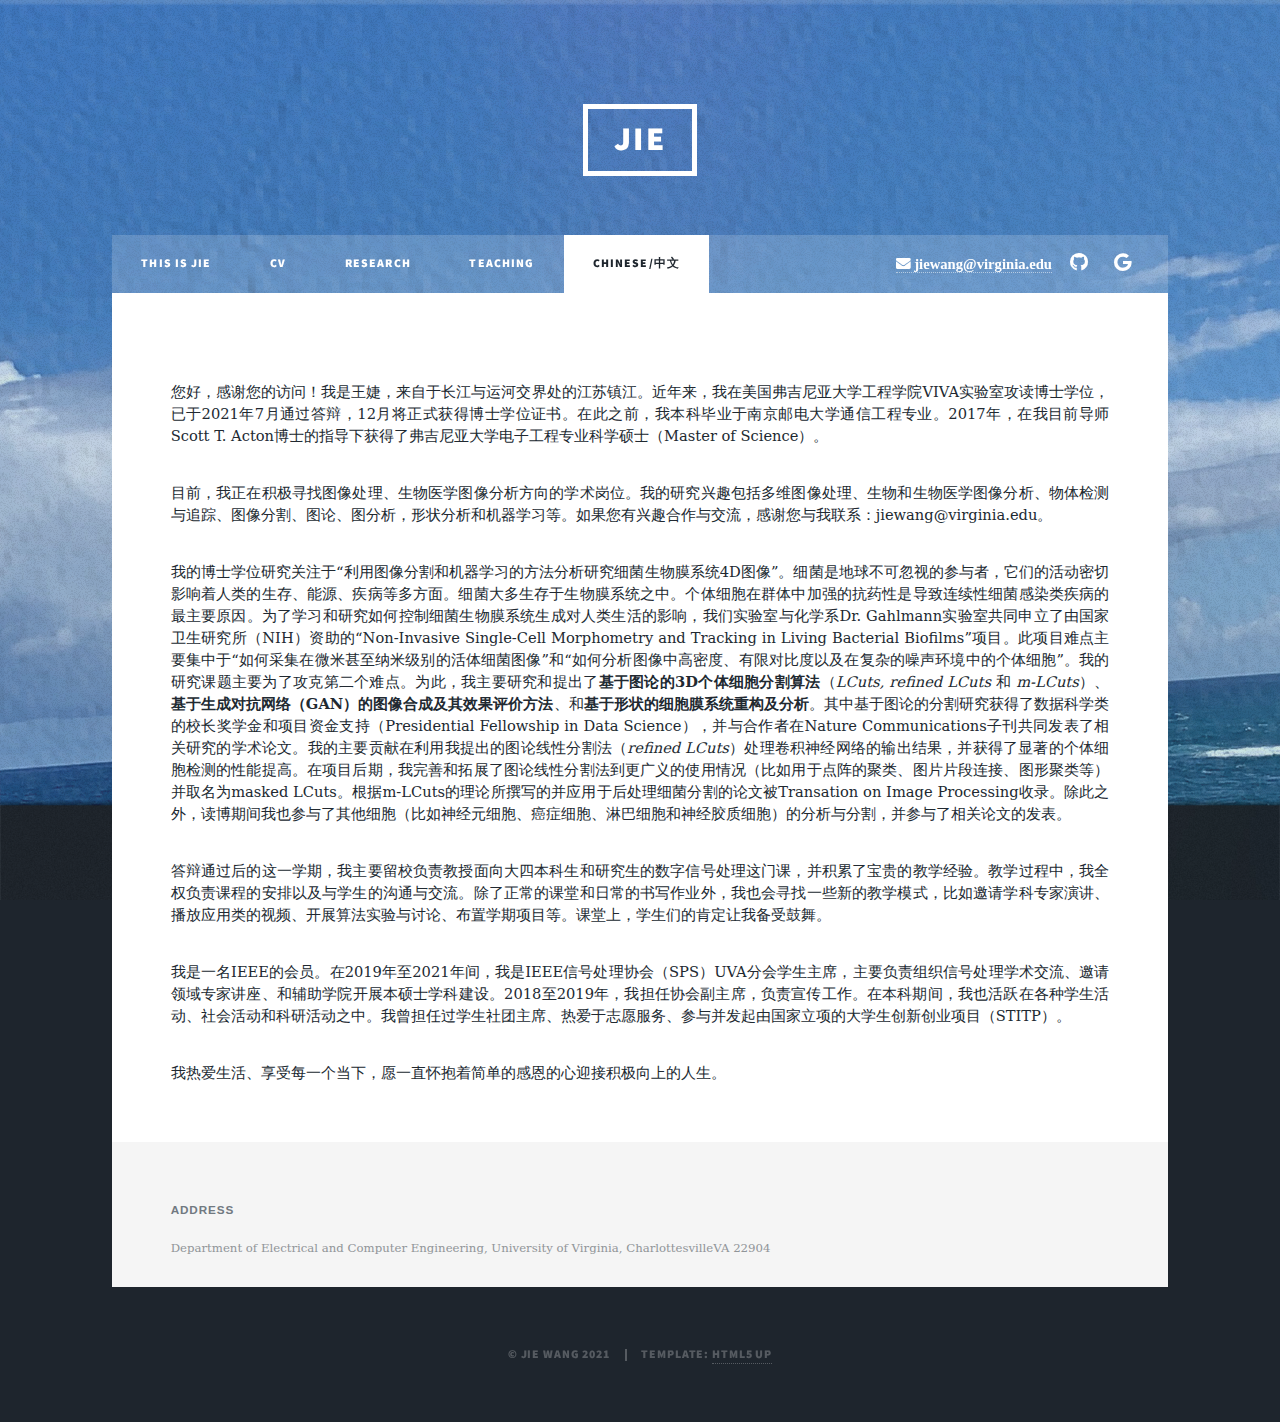
==== chinese.html @ 95f1dfad "Add files via upload" ====
<!DOCTYPE HTML>
<!--
	Massively by HTML5 UP
	html5up.net | @ajlkn
	Free for personal and commercial use under the CCA 3.0 license (html5up.net/license)
-->
<html>
	<head>
		<title>CV - Jie</title>
		<meta charset="utf-8" />
		<meta name="viewport" content="width=device-width, initial-scale=1, user-scalable=no" />
		<link rel="stylesheet" href="assets/css/main.css" />
		<noscript><link rel="stylesheet" href="assets/css/noscript.css" /></noscript>
	</head>
	<body class="is-preload">

		<!-- Wrapper -->
			<div id="wrapper">

				<!-- Header -->
					<header id="header">
						<a href="index.html" class="logo">Jie</a>
					</header>

				<!-- Nav -->
					<nav id="nav">
						<ul class="links">
							<li><a href="index.html">This is Jie</a></li>
							<li><a href="CV.html">CV</a></li>
							<li><a href="research.html">Research</a></li>
							<li><a href="teaching.html">teaching</a></li>
							<li class="active"><a href="chinese.html">chinese/中文</a></li>
						</ul>
						<ul class="icons">
							<li><a href="#" class="fa fa-envelope"><span class="label"> jiewang@virginia.edu</span></a></li>
							<li><a href="https://github.com/jwang-c" class="icon brands alt fa-github"><span class="label">Github</span></a></li>
							<li><a href="https://scholar.google.com/citations?user=Kp_76nYAAAAJ&hl=en" class="icon brands alt fa-google"><span class="label">Google Scholar</span></a></li>
						</ul>
					</nav>

				<!-- Main -->
					<div id="main">

						<!-- Post -->
							<section class="post">
								<p> 您好，感谢您的访问！我是王婕，来自于长江与运河交界处的江苏镇江。近年来，我在美国弗吉尼亚大学工程学院VIVA实验室攻读博士学位，已于2021年7月通过答辩，12月将正式获得博士学位证书。在此之前，我本科毕业于南京邮电大学通信工程专业。2017年，在我目前导师Scott T. Acton博士的指导下获得了弗吉尼亚大学电子工程专业科学硕士（Master of Science）。</p>
								<br>
								<p>目前，我正在积极寻找图像处理、生物医学图像分析方向的学术岗位。我的研究兴趣包括多维图像处理、生物和生物医学图像分析、物体检测与追踪、图像分割、图论、图分析，形状分析和机器学习等。如果您有兴趣合作与交流，感谢您与我联系：jiewang@virginia.edu。</p>
								<br>
								<p>我的博士学位研究关注于“利用图像分割和机器学习的方法分析研究细菌生物膜系统4D图像”。细菌是地球不可忽视的参与者，它们的活动密切影响着人类的生存、能源、疾病等多方面。细菌大多生存于生物膜系统之中。个体细胞在群体中加强的抗药性是导致连续性细菌感染类疾病的最主要原因。为了学习和研究如何控制细菌生物膜系统生成对人类生活的影响，我们实验室与化学系Dr. Gahlmann实验室共同申立了由国家卫生研究所（NIH）资助的“Non-Invasive Single-Cell Morphometry and Tracking in Living Bacterial Biofilms”项目。此项目难点主要集中于“如何采集在微米甚至纳米级别的活体细菌图像”和“如何分析图像中高密度、有限对比度以及在复杂的噪声环境中的个体细胞”。我的研究课题主要为了攻克第二个难点。为此，我主要研究和提出了<strong>基于图论的3D个体细胞分割算法</strong>（<em>LCuts, refined LCuts</em> 和 <em>m-LCuts</em>）、<strong>基于生成对抗网络（GAN）的图像合成及其效果评价方法</strong>、和<strong>基于形状的细胞膜系统重构及分析</strong>。其中基于图论的分割研究获得了数据科学类的校长奖学金和项目资金支持（Presidential Fellowship in Data Science），并与合作者在Nature Communications子刊共同发表了相关研究的学术论文。我的主要贡献在利用我提出的图论线性分割法（<em>refined LCuts</em>）处理卷积神经网络的输出结果，并获得了显著的个体细胞检测的性能提高。在项目后期，我完善和拓展了图论线性分割法到更广义的使用情况（比如用于点阵的聚类、图片片段连接、图形聚类等）并取名为masked LCuts。根据m-LCuts的理论所撰写的并应用于后处理细菌分割的论文被Transation on Image Processing收录。除此之外，读博期间我也参与了其他细胞（比如神经元细胞、癌症细胞、淋巴细胞和神经胶质细胞）的分析与分割，并参与了相关论文的发表。</p>
								<br>
								<p>答辩通过后的这一学期，我主要留校负责教授面向大四本科生和研究生的数字信号处理这门课，并积累了宝贵的教学经验。教学过程中，我全权负责课程的安排以及与学生的沟通与交流。除了正常的课堂和日常的书写作业外，我也会寻找一些新的教学模式，比如邀请学科专家演讲、播放应用类的视频、开展算法实验与讨论、布置学期项目等。课堂上，学生们的肯定让我备受鼓舞。</p>
								<br>
								<p>我是一名IEEE的会员。在2019年至2021年间，我是IEEE信号处理协会（SPS）UVA分会学生主席，主要负责组织信号处理学术交流、邀请领域专家讲座、和辅助学院开展本硕士学科建设。2018至2019年，我担任协会副主席，负责宣传工作。在本科期间，我也活跃在各种学生活动、社会活动和科研活动之中。我曾担任过学生社团主席、热爱于志愿服务、参与并发起由国家立项的大学生创新创业项目（STITP）。</p>
								<br>
								<p>我热爱生活、享受每一个当下，愿一直怀抱着简单的感恩的心迎接积极向上的人生。</p>
							</section>

					</div>

				<!-- Footer -->
					<footer id="footer">
	
							<section>
								<h3>Address</h3> 
								<p>Department of Electrical and Computer Engineering, University of Virginia, CharlottesvilleVA 22904</p>
							</section>

					</footer>

				<!-- Copyright -->
					<div id="copyright">
						<ul><li>&copy; Jie Wang 2021</li><li>Template: <a href="https://html5up.net">HTML5 UP</a></li></ul>
					</div>


			</div>

		<!-- Scripts -->
			<script src="assets/js/jquery.min.js"></script>
			<script src="assets/js/jquery.scrollex.min.js"></script>
			<script src="assets/js/jquery.scrolly.min.js"></script>
			<script src="assets/js/browser.min.js"></script>
			<script src="assets/js/breakpoints.min.js"></script>
			<script src="assets/js/util.js"></script>
			<script src="assets/js/main.js"></script>

	</body>
</html>
---- assets/css/main.css ----
@import url(fontawesome-all.min.css);
@import url("https://fonts.googleapis.com/css?family=Merriweather:300,700,300italic,700italic|Source+Sans+Pro:900");

/*
	Massively by HTML5 UP
	html5up.net | @ajlkn
	Free for personal and commercial use under the CCA 3.0 license (html5up.net/license)
*/

html, body, div, span, applet, object,
iframe, h1, h2, h3, h4, h5, h6, p, blockquote,
pre, a, abbr, acronym, address, big, cite,
code, del, dfn, em, img, ins, kbd, q, s, samp,
small, strike, strong, sub, sup, tt, var, b,
u, i, center, dl, dt, dd, ol, ul, li, fieldset,
form, label, legend, table, caption, tbody,
tfoot, thead, tr, th, td, article, aside,
canvas, details, embed, figure, figcaption,
footer, header, hgroup, menu, nav, output, ruby,
section, summary, time, mark, audio, video {
	margin: 0;
	padding: 0;
	border: 0;
	font-size: 100%;
	font: inherit;
	vertical-align: baseline;}

article, aside, details, figcaption, figure,
footer, header, hgroup, menu, nav, section {
	display: block;}

body {
	line-height: 1;
}

ol, ul {
	list-style: none;
}

blockquote, q {
	quotes: none;
}

	blockquote:before, blockquote:after, q:before, q:after {
		content: '';
		content: none;
	}

table {
	border-collapse: collapse;
	border-spacing: 0;
}

body {
	-webkit-text-size-adjust: none;
}

mark {
	background-color: transparent;
	color: inherit;
}

input::-moz-focus-inner {
	border: 0;
	padding: 0;
}

input, select, textarea {
	-moz-appearance: none;
	-webkit-appearance: none;
	-ms-appearance: none;
	appearance: none;
}

/* Basic */

	@-ms-viewport {
		width: device-width;
	}

	body {
		-ms-overflow-style: scrollbar;
	}

	@media screen and (max-width: 480px) {

		html, body {
			min-width: 320px;
		}

	}

	html {
		box-sizing: border-box;
	}

	*, *:before, *:after {
		box-sizing: inherit;
	}

	body {
		background-color: #1e252d;
	}

		body.is-preload *, body.is-preload *:before, body.is-preload *:after {
			-moz-animation: none !important;
			-webkit-animation: none !important;
			-ms-animation: none !important;
			animation: none !important;
			-moz-transition: none !important;
			-webkit-transition: none !important;
			-ms-transition: none !important;
			transition: none !important;
		}

/* Type */

	html {
		font-size: 16pt;
	}

		@media screen and (max-width: 1680px) {

			html {
				font-size: 12pt;
			}

		}

		@media screen and (max-width: 1280px) {

			html {
				font-size: 11pt;
			}

		}

		@media screen and (max-width: 360px) {

			html {
				font-size: 10pt;
			}

		}

	body {
		color: #212931;
	}

	body, input, select, textarea {
		font-family: "Merriweather", Georgia, serif;
		font-weight: 300;
		font-size: 1rem;
		line-height: 2.375;
	}

	a {
		-moz-transition: color 0.2s ease-in-out, background-color 0.2s ease-in-out, border-color 0.2s ease-in-out, box-shadow 0.2s ease-in-out;
		-webkit-transition: color 0.2s ease-in-out, background-color 0.2s ease-in-out, border-color 0.2s ease-in-out, box-shadow 0.2s ease-in-out;
		-ms-transition: color 0.2s ease-in-out, background-color 0.2s ease-in-out, border-color 0.2s ease-in-out, box-shadow 0.2s ease-in-out;
		transition: color 0.2s ease-in-out, background-color 0.2s ease-in-out, border-color 0.2s ease-in-out, box-shadow 0.2s ease-in-out;
		border-bottom: dotted 1px;
		text-decoration: none;
	}

		a:hover {
			border-bottom-color: transparent;
		}

	strong, b {
		font-weight: 600;
	}

	em, i {
		font-style: italic;
	}

	p {
		font-family: Constantia, "Lucida Bright", "DejaVu Serif", Georgia, "serif";
		text-align: justify;
		margin: 0 0 0 0;
		line-height: 1.5;
	}
	

	h1, h2, h3, h4, h5, h6 {
		font-family: Gotham, "Helvetica Neue", Helvetica, Arial, "sans-serif";
		font-weight: 900;
		line-height: 1.5;
		letter-spacing: 0.075em;
		text-transform: uppercase;
		margin: 0 0 0 0;
	}

		h1 a, h2 a, h3 a, h4 a, h5 a, h6 a {
			border-bottom: 0;
			color: inherit;
			text-decoration: none;
		}

	h1 {
		font-size: 4rem;
		line-height: 1.1;
		margin: 0 0 2rem 0;
	}

	h2 {
		font-size: 1.75rem;
		line-height: 1.3;
		margin: 0 0 1.5rem 0;
	}

	h3 {
		font-size: 1.25rem;
		margin: 0 0 1.5rem 0;
	}

	h4 {
		font-size: 1rem;
		margin: 2em 0 0 0;
	}

	h5 {
		font-size: 0.9rem;
		margin: 0 0 0.7rem 0;
	}

	h6 {
		font-size: 0.8rem;
	}

	sub {
		font-size: 0.8rem;
		position: relative;
		top: 0.5rem;
	}

	sup {
		font-size: 0.8rem;
		position: relative;
		top: -0.5rem;
	}

	blockquote {
		border-left: solid 4px;
		font-style: italic;
		margin: 0 0 2rem 0;
		padding: 0.5rem 0 0.5rem 2rem;
	}

	code {
		border: solid 2px;
		font-family: "Courier New", monospace;
		font-size: 0.9rem;
		margin: 0 0.25rem;
		padding: 0.25rem 0.65rem;
	}

	pre {
		font-family: "Courier New", monospace;
		margin: 0 0 0 0;
		line-height: 1.5;
	}

	pre code {
			display: block;
			line-height: 1.75;
			padding: 1rem 1.5rem;
			overflow-x: auto;
		}

	hr {
		border: 0;
		border-bottom: solid 2px;
		margin: 3rem 0;
	}

		hr.major {
			margin: 5rem 0;
		}

	.align-left {
		text-align: left;
	}

	.align-center {
		text-align: center;
	}

	.align-right {
		text-align: right;
	}

	input, select, textarea {
		color: #212931;
	}

	a {
		color: #212931;
		border-bottom-color: rgba(33, 41, 49, 0.5);
	}

		a:hover {
			border-bottom-color: transparent;
			color: #18bfef !important;
		}

	strong, b {
		color: #212931;
	}

	h1, h2, h3, h4, h5, h6 {
		color: #212931;
	}

	blockquote {
		border-left-color: #eeeeee;
	}

	code {
		background: rgba(220, 220, 220, 0.25);
		border-color: #eeeeee;
	}

	hr {
		border-bottom-color: #eeeeee;
	}

/* Row */

	.row {
		display: flex;
		flex-wrap: wrap;
		box-sizing: border-box;
		align-items: stretch;
	}

		.row > * {
			box-sizing: border-box;
		}

		.row.gtr-uniform > * > :last-child {
			margin-bottom: 0;
		}

		.row.aln-left {
			justify-content: flex-start;
		}

		.row.aln-center {
			justify-content: center;
		}

		.row.aln-right {
			justify-content: flex-end;
		}

		.row.aln-top {
			align-items: flex-start;
		}

		.row.aln-middle {
			align-items: center;
		}

		.row.aln-bottom {
			align-items: flex-end;
		}

		.row > .imp {
			order: -1;
		}

		.row > .col-1 {
			width: 8.33333%;
		}

		.row > .off-1 {
			margin-left: 8.33333%;
		}

		.row > .col-2 {
			width: 16.66667%;
		}

		.row > .off-2 {
			margin-left: 16.66667%;
		}

		.row > .col-3 {
			width: 25%;
		}

		.row > .off-3 {
			margin-left: 25%;
		}

		.row > .col-4 {
			width: 33.33333%;
		}

		.row > .off-4 {
			margin-left: 33.33333%;
		}

		.row > .col-5 {
			width: 41.66667%;
		}

		.row > .off-5 {
			margin-left: 41.66667%;
		}

		.row > .col-6 {
			width: 50%;
		}

		.row > .off-6 {
			margin-left: 50%;
		}

		.row > .col-7 {
			width: 58.33333%;
		}

		.row > .off-7 {
			margin-left: 58.33333%;
		}

		.row > .col-8 {
			width: 66.66667%;
		}

		.row > .off-8 {
			margin-left: 66.66667%;
		}

		.row > .col-9 {
			width: 75%;
		}

		.row > .off-9 {
			margin-left: 75%;
		}

		.row > .col-10 {
			width: 83.33333%;
		}

		.row > .off-10 {
			margin-left: 83.33333%;
		}

		.row > .col-11 {
			width: 91.66667%;
		}

		.row > .off-11 {
			margin-left: 91.66667%;
		}

		.row > .col-12 {
			width: 100%;
		}

		.row > .off-12 {
			margin-left: 100%;
		}

		.row.gtr-0 {
			margin-top: 0;
			margin-left: 0rem;
		}

			.row.gtr-0 > * {
				padding: 0 0 0 0rem;
			}

			.row.gtr-0.gtr-uniform {
				margin-top: 0rem;
			}

				.row.gtr-0.gtr-uniform > * {
					padding-top: 0rem;
				}

		.row.gtr-25 {
			margin-top: 0;
			margin-left: -0.375rem;
		}

			.row.gtr-25 > * {
				padding: 0 0 0 0.375rem;
			}

			.row.gtr-25.gtr-uniform {
				margin-top: -0.375rem;
			}

				.row.gtr-25.gtr-uniform > * {
					padding-top: 0.375rem;
				}

		.row.gtr-50 {
			margin-top: 0;
			margin-left: -0.75rem;
		}

			.row.gtr-50 > * {
				padding: 0 0 0 0.75rem;
			}

			.row.gtr-50.gtr-uniform {
				margin-top: -0.75rem;
			}

				.row.gtr-50.gtr-uniform > * {
					padding-top: 0.75rem;
				}

		.row {
			margin-top: 0;
			margin-left: -1.5rem;
		}

			.row > * {
				padding: 0 0 0 1.5rem;
			}

			.row.gtr-uniform {
				margin-top: -1.5rem;
			}

				.row.gtr-uniform > * {
					padding-top: 1.5rem;
				}

		.row.gtr-150 {
			margin-top: 0;
			margin-left: -2.25rem;
		}

			.row.gtr-150 > * {
				padding: 0 0 0 2.25rem;
			}

			.row.gtr-150.gtr-uniform {
				margin-top: -2.25rem;
			}

				.row.gtr-150.gtr-uniform > * {
					padding-top: 2.25rem;
				}

		.row.gtr-200 {
			margin-top: 0;
			margin-left: -3rem;
		}

			.row.gtr-200 > * {
				padding: 0 0 0 3rem;
			}

			.row.gtr-200.gtr-uniform {
				margin-top: -3rem;
			}

				.row.gtr-200.gtr-uniform > * {
					padding-top: 3rem;
				}

		@media screen and (max-width: 1680px) {

			.row {
				display: flex;
				flex-wrap: wrap;
				box-sizing: border-box;
				align-items: stretch;
			}

				.row > * {
					box-sizing: border-box;
				}

				.row.gtr-uniform > * > :last-child {
					margin-bottom: 0;
				}

				.row.aln-left {
					justify-content: flex-start;
				}

				.row.aln-center {
					justify-content: center;
				}

				.row.aln-right {
					justify-content: flex-end;
				}

				.row.aln-top {
					align-items: flex-start;
				}

				.row.aln-middle {
					align-items: center;
				}

				.row.aln-bottom {
					align-items: flex-end;
				}

				.row > .imp-xlarge {
					order: -1;
				}

				.row > .col-1-xlarge {
					width: 8.33333%;
				}

				.row > .off-1-xlarge {
					margin-left: 8.33333%;
				}

				.row > .col-2-xlarge {
					width: 16.66667%;
				}

				.row > .off-2-xlarge {
					margin-left: 16.66667%;
				}

				.row > .col-3-xlarge {
					width: 25%;
				}

				.row > .off-3-xlarge {
					margin-left: 25%;
				}

				.row > .col-4-xlarge {
					width: 33.33333%;
				}

				.row > .off-4-xlarge {
					margin-left: 33.33333%;
				}

				.row > .col-5-xlarge {
					width: 41.66667%;
				}

				.row > .off-5-xlarge {
					margin-left: 41.66667%;
				}

				.row > .col-6-xlarge {
					width: 50%;
				}

				.row > .off-6-xlarge {
					margin-left: 50%;
				}

				.row > .col-7-xlarge {
					width: 58.33333%;
				}

				.row > .off-7-xlarge {
					margin-left: 58.33333%;
				}

				.row > .col-8-xlarge {
					width: 66.66667%;
				}

				.row > .off-8-xlarge {
					margin-left: 66.66667%;
				}

				.row > .col-9-xlarge {
					width: 75%;
				}

				.row > .off-9-xlarge {
					margin-left: 75%;
				}

				.row > .col-10-xlarge {
					width: 83.33333%;
				}

				.row > .off-10-xlarge {
					margin-left: 83.33333%;
				}

				.row > .col-11-xlarge {
					width: 91.66667%;
				}

				.row > .off-11-xlarge {
					margin-left: 91.66667%;
				}

				.row > .col-12-xlarge {
					width: 100%;
				}

				.row > .off-12-xlarge {
					margin-left: 100%;
				}

				.row.gtr-0 {
					margin-top: 0;
					margin-left: 0rem;
				}

					.row.gtr-0 > * {
						padding: 0 0 0 0rem;
					}

					.row.gtr-0.gtr-uniform {
						margin-top: 0rem;
					}

						.row.gtr-0.gtr-uniform > * {
							padding-top: 0rem;
						}

				.row.gtr-25 {
					margin-top: 0;
					margin-left: -0.375rem;
				}

					.row.gtr-25 > * {
						padding: 0 0 0 0.375rem;
					}

					.row.gtr-25.gtr-uniform {
						margin-top: -0.375rem;
					}

						.row.gtr-25.gtr-uniform > * {
							padding-top: 0.375rem;
						}

				.row.gtr-50 {
					margin-top: 0;
					margin-left: -0.75rem;
				}

					.row.gtr-50 > * {
						padding: 0 0 0 0.75rem;
					}

					.row.gtr-50.gtr-uniform {
						margin-top: -0.75rem;
					}

						.row.gtr-50.gtr-uniform > * {
							padding-top: 0.75rem;
						}

				.row {
					margin-top: 0;
					margin-left: -1.5rem;
				}

					.row > * {
						padding: 0 0 0 1.5rem;
					}

					.row.gtr-uniform {
						margin-top: -1.5rem;
					}

						.row.gtr-uniform > * {
							padding-top: 1.5rem;
						}

				.row.gtr-150 {
					margin-top: 0;
					margin-left: -2.25rem;
				}

					.row.gtr-150 > * {
						padding: 0 0 0 2.25rem;
					}

					.row.gtr-150.gtr-uniform {
						margin-top: -2.25rem;
					}

						.row.gtr-150.gtr-uniform > * {
							padding-top: 2.25rem;
						}

				.row.gtr-200 {
					margin-top: 0;
					margin-left: -3rem;
				}

					.row.gtr-200 > * {
						padding: 0 0 0 3rem;
					}

					.row.gtr-200.gtr-uniform {
						margin-top: -3rem;
					}

						.row.gtr-200.gtr-uniform > * {
							padding-top: 3rem;
						}

		}

		@media screen and (max-width: 1280px) {

			.row {
				display: flex;
				flex-wrap: wrap;
				box-sizing: border-box;
				align-items: stretch;
			}

				.row > * {
					box-sizing: border-box;
				}

				.row.gtr-uniform > * > :last-child {
					margin-bottom: 0;
				}

				.row.aln-left {
					justify-content: flex-start;
				}

				.row.aln-center {
					justify-content: center;
				}

				.row.aln-right {
					justify-content: flex-end;
				}

				.row.aln-top {
					align-items: flex-start;
				}

				.row.aln-middle {
					align-items: center;
				}

				.row.aln-bottom {
					align-items: flex-end;
				}

				.row > .imp-large {
					order: -1;
				}

				.row > .col-1-large {
					width: 8.33333%;
				}

				.row > .off-1-large {
					margin-left: 8.33333%;
				}

				.row > .col-2-large {
					width: 16.66667%;
				}

				.row > .off-2-large {
					margin-left: 16.66667%;
				}

				.row > .col-3-large {
					width: 25%;
				}

				.row > .off-3-large {
					margin-left: 25%;
				}

				.row > .col-4-large {
					width: 33.33333%;
				}

				.row > .off-4-large {
					margin-left: 33.33333%;
				}

				.row > .col-5-large {
					width: 41.66667%;
				}

				.row > .off-5-large {
					margin-left: 41.66667%;
				}

				.row > .col-6-large {
					width: 50%;
				}

				.row > .off-6-large {
					margin-left: 50%;
				}

				.row > .col-7-large {
					width: 58.33333%;
				}

				.row > .off-7-large {
					margin-left: 58.33333%;
				}

				.row > .col-8-large {
					width: 66.66667%;
				}

				.row > .off-8-large {
					margin-left: 66.66667%;
				}

				.row > .col-9-large {
					width: 75%;
				}

				.row > .off-9-large {
					margin-left: 75%;
				}

				.row > .col-10-large {
					width: 83.33333%;
				}

				.row > .off-10-large {
					margin-left: 83.33333%;
				}

				.row > .col-11-large {
					width: 91.66667%;
				}

				.row > .off-11-large {
					margin-left: 91.66667%;
				}

				.row > .col-12-large {
					width: 100%;
				}

				.row > .off-12-large {
					margin-left: 100%;
				}

				.row.gtr-0 {
					margin-top: 0;
					margin-left: 0rem;
				}

					.row.gtr-0 > * {
						padding: 0 0 0 0rem;
					}

					.row.gtr-0.gtr-uniform {
						margin-top: 0rem;
					}

						.row.gtr-0.gtr-uniform > * {
							padding-top: 0rem;
						}

				.row.gtr-25 {
					margin-top: 0;
					margin-left: -0.375rem;
				}

					.row.gtr-25 > * {
						padding: 0 0 0 0.375rem;
					}

					.row.gtr-25.gtr-uniform {
						margin-top: -0.375rem;
					}

						.row.gtr-25.gtr-uniform > * {
							padding-top: 0.375rem;
						}

				.row.gtr-50 {
					margin-top: 0;
					margin-left: -0.75rem;
				}

					.row.gtr-50 > * {
						padding: 0 0 0 0.75rem;
					}

					.row.gtr-50.gtr-uniform {
						margin-top: -0.75rem;
					}

						.row.gtr-50.gtr-uniform > * {
							padding-top: 0.75rem;
						}

				.row {
					margin-top: 0;
					margin-left: -1.5rem;
				}

					.row > * {
						padding: 0 0 0 1.5rem;
					}

					.row.gtr-uniform {
						margin-top: -1.5rem;
					}

						.row.gtr-uniform > * {
							padding-top: 1.5rem;
						}

				.row.gtr-150 {
					margin-top: 0;
					margin-left: -2.25rem;
				}

					.row.gtr-150 > * {
						padding: 0 0 0 2.25rem;
					}

					.row.gtr-150.gtr-uniform {
						margin-top: -2.25rem;
					}

						.row.gtr-150.gtr-uniform > * {
							padding-top: 2.25rem;
						}

				.row.gtr-200 {
					margin-top: 0;
					margin-left: -3rem;
				}

					.row.gtr-200 > * {
						padding: 0 0 0 3rem;
					}

					.row.gtr-200.gtr-uniform {
						margin-top: -3rem;
					}

						.row.gtr-200.gtr-uniform > * {
							padding-top: 3rem;
						}

		}

		@media screen and (max-width: 980px) {

			.row {
				display: flex;
				flex-wrap: wrap;
				box-sizing: border-box;
				align-items: stretch;
			}

				.row > * {
					box-sizing: border-box;
				}

				.row.gtr-uniform > * > :last-child {
					margin-bottom: 0;
				}

				.row.aln-left {
					justify-content: flex-start;
				}

				.row.aln-center {
					justify-content: center;
				}

				.row.aln-right {
					justify-content: flex-end;
				}

				.row.aln-top {
					align-items: flex-start;
				}

				.row.aln-middle {
					align-items: center;
				}

				.row.aln-bottom {
					align-items: flex-end;
				}

				.row > .imp-medium {
					order: -1;
				}

				.row > .col-1-medium {
					width: 8.33333%;
				}

				.row > .off-1-medium {
					margin-left: 8.33333%;
				}

				.row > .col-2-medium {
					width: 16.66667%;
				}

				.row > .off-2-medium {
					margin-left: 16.66667%;
				}

				.row > .col-3-medium {
					width: 25%;
				}

				.row > .off-3-medium {
					margin-left: 25%;
				}

				.row > .col-4-medium {
					width: 33.33333%;
				}

				.row > .off-4-medium {
					margin-left: 33.33333%;
				}

				.row > .col-5-medium {
					width: 41.66667%;
				}

				.row > .off-5-medium {
					margin-left: 41.66667%;
				}

				.row > .col-6-medium {
					width: 50%;
				}

				.row > .off-6-medium {
					margin-left: 50%;
				}

				.row > .col-7-medium {
					width: 58.33333%;
				}

				.row > .off-7-medium {
					margin-left: 58.33333%;
				}

				.row > .col-8-medium {
					width: 66.66667%;
				}

				.row > .off-8-medium {
					margin-left: 66.66667%;
				}

				.row > .col-9-medium {
					width: 75%;
				}

				.row > .off-9-medium {
					margin-left: 75%;
				}

				.row > .col-10-medium {
					width: 83.33333%;
				}

				.row > .off-10-medium {
					margin-left: 83.33333%;
				}

				.row > .col-11-medium {
					width: 91.66667%;
				}

				.row > .off-11-medium {
					margin-left: 91.66667%;
				}

				.row > .col-12-medium {
					width: 100%;
				}

				.row > .off-12-medium {
					margin-left: 100%;
				}

				.row.gtr-0 {
					margin-top: 0;
					margin-left: 0rem;
				}

					.row.gtr-0 > * {
						padding: 0 0 0 0rem;
					}

					.row.gtr-0.gtr-uniform {
						margin-top: 0rem;
					}

						.row.gtr-0.gtr-uniform > * {
							padding-top: 0rem;
						}

				.row.gtr-25 {
					margin-top: 0;
					margin-left: -0.375rem;
				}

					.row.gtr-25 > * {
						padding: 0 0 0 0.375rem;
					}

					.row.gtr-25.gtr-uniform {
						margin-top: -0.375rem;
					}

						.row.gtr-25.gtr-uniform > * {
							padding-top: 0.375rem;
						}

				.row.gtr-50 {
					margin-top: 0;
					margin-left: -0.75rem;
				}

					.row.gtr-50 > * {
						padding: 0 0 0 0.75rem;
					}

					.row.gtr-50.gtr-uniform {
						margin-top: -0.75rem;
					}

						.row.gtr-50.gtr-uniform > * {
							padding-top: 0.75rem;
						}

				.row {
					margin-top: 0;
					margin-left: -1.5rem;
				}

					.row > * {
						padding: 0 0 0 1.5rem;
					}

					.row.gtr-uniform {
						margin-top: -1.5rem;
					}

						.row.gtr-uniform > * {
							padding-top: 1.5rem;
						}

				.row.gtr-150 {
					margin-top: 0;
					margin-left: -2.25rem;
				}

					.row.gtr-150 > * {
						padding: 0 0 0 2.25rem;
					}

					.row.gtr-150.gtr-uniform {
						margin-top: -2.25rem;
					}

						.row.gtr-150.gtr-uniform > * {
							padding-top: 2.25rem;
						}

				.row.gtr-200 {
					margin-top: 0;
					margin-left: -3rem;
				}

					.row.gtr-200 > * {
						padding: 0 0 0 3rem;
					}

					.row.gtr-200.gtr-uniform {
						margin-top: -3rem;
					}

						.row.gtr-200.gtr-uniform > * {
							padding-top: 3rem;
						}

		}

		@media screen and (max-width: 736px) {

			.row {
				display: flex;
				flex-wrap: wrap;
				box-sizing: border-box;
				align-items: stretch;
			}

				.row > * {
					box-sizing: border-box;
				}

				.row.gtr-uniform > * > :last-child {
					margin-bottom: 0;
				}

				.row.aln-left {
					justify-content: flex-start;
				}

				.row.aln-center {
					justify-content: center;
				}

				.row.aln-right {
					justify-content: flex-end;
				}

				.row.aln-top {
					align-items: flex-start;
				}

				.row.aln-middle {
					align-items: center;
				}

				.row.aln-bottom {
					align-items: flex-end;
				}

				.row > .imp-small {
					order: -1;
				}

				.row > .col-1-small {
					width: 8.33333%;
				}

				.row > .off-1-small {
					margin-left: 8.33333%;
				}

				.row > .col-2-small {
					width: 16.66667%;
				}

				.row > .off-2-small {
					margin-left: 16.66667%;
				}

				.row > .col-3-small {
					width: 25%;
				}

				.row > .off-3-small {
					margin-left: 25%;
				}

				.row > .col-4-small {
					width: 33.33333%;
				}

				.row > .off-4-small {
					margin-left: 33.33333%;
				}

				.row > .col-5-small {
					width: 41.66667%;
				}

				.row > .off-5-small {
					margin-left: 41.66667%;
				}

				.row > .col-6-small {
					width: 50%;
				}

				.row > .off-6-small {
					margin-left: 50%;
				}

				.row > .col-7-small {
					width: 58.33333%;
				}

				.row > .off-7-small {
					margin-left: 58.33333%;
				}

				.row > .col-8-small {
					width: 66.66667%;
				}

				.row > .off-8-small {
					margin-left: 66.66667%;
				}

				.row > .col-9-small {
					width: 75%;
				}

				.row > .off-9-small {
					margin-left: 75%;
				}

				.row > .col-10-small {
					width: 83.33333%;
				}

				.row > .off-10-small {
					margin-left: 83.33333%;
				}

				.row > .col-11-small {
					width: 91.66667%;
				}

				.row > .off-11-small {
					margin-left: 91.66667%;
				}

				.row > .col-12-small {
					width: 100%;
				}

				.row > .off-12-small {
					margin-left: 100%;
				}

				.row.gtr-0 {
					margin-top: 0;
					margin-left: 0rem;
				}

					.row.gtr-0 > * {
						padding: 0 0 0 0rem;
					}

					.row.gtr-0.gtr-uniform {
						margin-top: 0rem;
					}

						.row.gtr-0.gtr-uniform > * {
							padding-top: 0rem;
						}

				.row.gtr-25 {
					margin-top: 0;
					margin-left: -0.375rem;
				}

					.row.gtr-25 > * {
						padding: 0 0 0 0.375rem;
					}

					.row.gtr-25.gtr-uniform {
						margin-top: -0.375rem;
					}

						.row.gtr-25.gtr-uniform > * {
							padding-top: 0.375rem;
						}

				.row.gtr-50 {
					margin-top: 0;
					margin-left: -0.75rem;
				}

					.row.gtr-50 > * {
						padding: 0 0 0 0.75rem;
					}

					.row.gtr-50.gtr-uniform {
						margin-top: -0.75rem;
					}

						.row.gtr-50.gtr-uniform > * {
							padding-top: 0.75rem;
						}

				.row {
					margin-top: 0;
					margin-left: -1.5rem;
				}

					.row > * {
						padding: 0 0 0 1.5rem;
					}

					.row.gtr-uniform {
						margin-top: -1.5rem;
					}

						.row.gtr-uniform > * {
							padding-top: 1.5rem;
						}

				.row.gtr-150 {
					margin-top: 0;
					margin-left: -2.25rem;
				}

					.row.gtr-150 > * {
						padding: 0 0 0 2.25rem;
					}

					.row.gtr-150.gtr-uniform {
						margin-top: -2.25rem;
					}

						.row.gtr-150.gtr-uniform > * {
							padding-top: 2.25rem;
						}

				.row.gtr-200 {
					margin-top: 0;
					margin-left: -3rem;
				}

					.row.gtr-200 > * {
						padding: 0 0 0 3rem;
					}

					.row.gtr-200.gtr-uniform {
						margin-top: -3rem;
					}

						.row.gtr-200.gtr-uniform > * {
							padding-top: 3rem;
						}

		}

		@media screen and (max-width: 480px) {

			.row {
				display: flex;
				flex-wrap: wrap;
				box-sizing: border-box;
				align-items: stretch;
			}

				.row > * {
					box-sizing: border-box;
				}

				.row.gtr-uniform > * > :last-child {
					margin-bottom: 0;
				}

				.row.aln-left {
					justify-content: flex-start;
				}

				.row.aln-center {
					justify-content: center;
				}

				.row.aln-right {
					justify-content: flex-end;
				}

				.row.aln-top {
					align-items: flex-start;
				}

				.row.aln-middle {
					align-items: center;
				}

				.row.aln-bottom {
					align-items: flex-end;
				}

				.row > .imp-xsmall {
					order: -1;
				}

				.row > .col-1-xsmall {
					width: 8.33333%;
				}

				.row > .off-1-xsmall {
					margin-left: 8.33333%;
				}

				.row > .col-2-xsmall {
					width: 16.66667%;
				}

				.row > .off-2-xsmall {
					margin-left: 16.66667%;
				}

				.row > .col-3-xsmall {
					width: 25%;
				}

				.row > .off-3-xsmall {
					margin-left: 25%;
				}

				.row > .col-4-xsmall {
					width: 33.33333%;
				}

				.row > .off-4-xsmall {
					margin-left: 33.33333%;
				}

				.row > .col-5-xsmall {
					width: 41.66667%;
				}

				.row > .off-5-xsmall {
					margin-left: 41.66667%;
				}

				.row > .col-6-xsmall {
					width: 50%;
				}

				.row > .off-6-xsmall {
					margin-left: 50%;
				}

				.row > .col-7-xsmall {
					width: 58.33333%;
				}

				.row > .off-7-xsmall {
					margin-left: 58.33333%;
				}

				.row > .col-8-xsmall {
					width: 66.66667%;
				}

				.row > .off-8-xsmall {
					margin-left: 66.66667%;
				}

				.row > .col-9-xsmall {
					width: 75%;
				}

				.row > .off-9-xsmall {
					margin-left: 75%;
				}

				.row > .col-10-xsmall {
					width: 83.33333%;
				}

				.row > .off-10-xsmall {
					margin-left: 83.33333%;
				}

				.row > .col-11-xsmall {
					width: 91.66667%;
				}

				.row > .off-11-xsmall {
					margin-left: 91.66667%;
				}

				.row > .col-12-xsmall {
					width: 100%;
				}

				.row > .off-12-xsmall {
					margin-left: 100%;
				}

				.row.gtr-0 {
					margin-top: 0;
					margin-left: 0rem;
				}

					.row.gtr-0 > * {
						padding: 0 0 0 0rem;
					}

					.row.gtr-0.gtr-uniform {
						margin-top: 0rem;
					}

						.row.gtr-0.gtr-uniform > * {
							padding-top: 0rem;
						}

				.row.gtr-25 {
					margin-top: 0;
					margin-left: -0.375rem;
				}

					.row.gtr-25 > * {
						padding: 0 0 0 0.375rem;
					}

					.row.gtr-25.gtr-uniform {
						margin-top: -0.375rem;
					}

						.row.gtr-25.gtr-uniform > * {
							padding-top: 0.375rem;
						}

				.row.gtr-50 {
					margin-top: 0;
					margin-left: -0.75rem;
				}

					.row.gtr-50 > * {
						padding: 0 0 0 0.75rem;
					}

					.row.gtr-50.gtr-uniform {
						margin-top: -0.75rem;
					}

						.row.gtr-50.gtr-uniform > * {
							padding-top: 0.75rem;
						}

				.row {
					margin-top: 0;
					margin-left: -1.5rem;
				}

					.row > * {
						padding: 0 0 0 1.5rem;
					}

					.row.gtr-uniform {
						margin-top: -1.5rem;
					}

						.row.gtr-uniform > * {
							padding-top: 1.5rem;
						}

				.row.gtr-150 {
					margin-top: 0;
					margin-left: -2.25rem;
				}

					.row.gtr-150 > * {
						padding: 0 0 0 2.25rem;
					}

					.row.gtr-150.gtr-uniform {
						margin-top: -2.25rem;
					}

						.row.gtr-150.gtr-uniform > * {
							padding-top: 2.25rem;
						}

				.row.gtr-200 {
					margin-top: 0;
					margin-left: -3rem;
				}

					.row.gtr-200 > * {
						padding: 0 0 0 3rem;
					}

					.row.gtr-200.gtr-uniform {
						margin-top: -3rem;
					}

						.row.gtr-200.gtr-uniform > * {
							padding-top: 3rem;
						}

		}

		@media screen and (max-width: 360px) {

			.row {
				display: flex;
				flex-wrap: wrap;
				box-sizing: border-box;
				align-items: stretch;
			}

				.row > * {
					box-sizing: border-box;
				}

				.row.gtr-uniform > * > :last-child {
					margin-bottom: 0;
				}

				.row.aln-left {
					justify-content: flex-start;
				}

				.row.aln-center {
					justify-content: center;
				}

				.row.aln-right {
					justify-content: flex-end;
				}

				.row.aln-top {
					align-items: flex-start;
				}

				.row.aln-middle {
					align-items: center;
				}

				.row.aln-bottom {
					align-items: flex-end;
				}

				.row > .imp-xxsmall {
					order: -1;
				}

				.row > .col-1-xxsmall {
					width: 8.33333%;
				}

				.row > .off-1-xxsmall {
					margin-left: 8.33333%;
				}

				.row > .col-2-xxsmall {
					width: 16.66667%;
				}

				.row > .off-2-xxsmall {
					margin-left: 16.66667%;
				}

				.row > .col-3-xxsmall {
					width: 25%;
				}

				.row > .off-3-xxsmall {
					margin-left: 25%;
				}

				.row > .col-4-xxsmall {
					width: 33.33333%;
				}

				.row > .off-4-xxsmall {
					margin-left: 33.33333%;
				}

				.row > .col-5-xxsmall {
					width: 41.66667%;
				}

				.row > .off-5-xxsmall {
					margin-left: 41.66667%;
				}

				.row > .col-6-xxsmall {
					width: 50%;
				}

				.row > .off-6-xxsmall {
					margin-left: 50%;
				}

				.row > .col-7-xxsmall {
					width: 58.33333%;
				}

				.row > .off-7-xxsmall {
					margin-left: 58.33333%;
				}

				.row > .col-8-xxsmall {
					width: 66.66667%;
				}

				.row > .off-8-xxsmall {
					margin-left: 66.66667%;
				}

				.row > .col-9-xxsmall {
					width: 75%;
				}

				.row > .off-9-xxsmall {
					margin-left: 75%;
				}

				.row > .col-10-xxsmall {
					width: 83.33333%;
				}

				.row > .off-10-xxsmall {
					margin-left: 83.33333%;
				}

				.row > .col-11-xxsmall {
					width: 91.66667%;
				}

				.row > .off-11-xxsmall {
					margin-left: 91.66667%;
				}

				.row > .col-12-xxsmall {
					width: 100%;
				}

				.row > .off-12-xxsmall {
					margin-left: 100%;
				}

				.row.gtr-0 {
					margin-top: 0;
					margin-left: 0rem;
				}

					.row.gtr-0 > * {
						padding: 0 0 0 0rem;
					}

					.row.gtr-0.gtr-uniform {
						margin-top: 0rem;
					}

						.row.gtr-0.gtr-uniform > * {
							padding-top: 0rem;
						}

				.row.gtr-25 {
					margin-top: 0;
					margin-left: -0.375rem;
				}

					.row.gtr-25 > * {
						padding: 0 0 0 0.375rem;
					}

					.row.gtr-25.gtr-uniform {
						margin-top: -0.375rem;
					}

						.row.gtr-25.gtr-uniform > * {
							padding-top: 0.375rem;
						}

				.row.gtr-50 {
					margin-top: 0;
					margin-left: -0.75rem;
				}

					.row.gtr-50 > * {
						padding: 0 0 0 0.75rem;
					}

					.row.gtr-50.gtr-uniform {
						margin-top: -0.75rem;
					}

						.row.gtr-50.gtr-uniform > * {
							padding-top: 0.75rem;
						}

				.row {
					margin-top: 0;
					margin-left: -1.5rem;
				}

					.row > * {
						padding: 0 0 0 1.5rem;
					}

					.row.gtr-uniform {
						margin-top: -1.5rem;
					}

						.row.gtr-uniform > * {
							padding-top: 1.5rem;
						}

				.row.gtr-150 {
					margin-top: 0;
					margin-left: -2.25rem;
				}

					.row.gtr-150 > * {
						padding: 0 0 0 2.25rem;
					}

					.row.gtr-150.gtr-uniform {
						margin-top: -2.25rem;
					}

						.row.gtr-150.gtr-uniform > * {
							padding-top: 2.25rem;
						}

				.row.gtr-200 {
					margin-top: 0;
					margin-left: -3rem;
				}

					.row.gtr-200 > * {
						padding: 0 0 0 3rem;
					}

					.row.gtr-200.gtr-uniform {
						margin-top: -3rem;
					}

						.row.gtr-200.gtr-uniform > * {
							padding-top: 3rem;
						}

		}

/* Box */

	.box {
		border: solid 2px;
		margin-bottom: 2rem;
		padding: 1.5rem;
	}

		.box > :last-child,
		.box > :last-child > :last-child,
		.box > :last-child > :last-child > :last-child {
			margin-bottom: 0;
		}

		.box.alt {
			border: 0;
			border-radius: 0;
			padding: 0;
		}

	.box {
		border-color: #eeeeee;
	}

/* Button */

	input[type="submit"],
	input[type="reset"],
	input[type="button"],
	button,
	.button {
		-moz-appearance: none;
		-webkit-appearance: none;
		-ms-appearance: none;
		appearance: none;
		-moz-transition: background-color 0.2s ease-in-out, box-shadow 0.2s ease-in-out, color 0.2s ease-in-out;
		-webkit-transition: background-color 0.2s ease-in-out, box-shadow 0.2s ease-in-out, color 0.2s ease-in-out;
		-ms-transition: background-color 0.2s ease-in-out, box-shadow 0.2s ease-in-out, color 0.2s ease-in-out;
		transition: background-color 0.2s ease-in-out, box-shadow 0.2s ease-in-out, color 0.2s ease-in-out;
		border: 0;
		border-radius: 0;
		cursor: pointer;
		display: inline-block;
		font-family: "Source Sans Pro", Helvetica, sans-serif;
		font-size: 0.8rem;
		font-weight: 900;
		letter-spacing: 0.075em;
		height: 3rem;
		line-height: 3rem;
		padding: 0 2rem;
		text-align: center;
		text-decoration: none;
		text-transform: uppercase;
		white-space: nowrap;
	}

		input[type="submit"].icon:before,
		input[type="reset"].icon:before,
		input[type="button"].icon:before,
		button.icon:before,
		.button.icon:before {
			margin-right: 0.5rem;
		}

		input[type="submit"].icon.solo,
		input[type="reset"].icon.solo,
		input[type="button"].icon.solo,
		button.icon.solo,
		.button.icon.solo {
			position: relative;
			width: 4rem;
			height: 4rem;
			line-height: 4rem;
			border-radius: 4rem;
			text-indent: 4rem;
			overflow: hidden;
			padding: 0;
			white-space: nowrap;
		}

			input[type="submit"].icon.solo:before,
			input[type="reset"].icon.solo:before,
			input[type="button"].icon.solo:before,
			button.icon.solo:before,
			.button.icon.solo:before {
				position: absolute;
				display: block;
				top: 0;
				left: 0;
				width: inherit;
				height: inherit;
				line-height: inherit;
				font-size: 1.25rem;
				margin-right: 0;
				text-align: center;
				text-indent: 0;
			}

		input[type="submit"].fit,
		input[type="reset"].fit,
		input[type="button"].fit,
		button.fit,
		.button.fit {
			width: 100%;
		}

		input[type="submit"].small,
		input[type="reset"].small,
		input[type="button"].small,
		button.small,
		.button.small {
			font-size: 0.7rem;
			height: 2.5rem;
			line-height: 2.5rem;
			padding: 0 1.5rem;
		}

		input[type="submit"].large,
		input[type="reset"].large,
		input[type="button"].large,
		button.large,
		.button.large {
			font-size: 0.9rem;
			height: 3.5rem;
			line-height: 3.5rem;
			padding: 0 2.75rem;
		}

		@media screen and (max-width: 980px) {

			input[type="submit"],
			input[type="reset"],
			input[type="button"],
			button,
			.button {
				font-size: 0.9rem;
				height: 3.25rem;
				line-height: 3.25rem;
			}

				input[type="submit"].large,
				input[type="reset"].large,
				input[type="button"].large,
				button.large,
				.button.large {
					font-size: 1rem;
					height: 3.75rem;
					line-height: 3.75rem;
				}

		}

		input[type="submit"].disabled, input[type="submit"]:disabled,
		input[type="reset"].disabled,
		input[type="reset"]:disabled,
		input[type="button"].disabled,
		input[type="button"]:disabled,
		button.disabled,
		button:disabled,
		.button.disabled,
		.button:disabled {
			pointer-events: none;
			opacity: 0.25;
		}

	input[type="submit"],
	input[type="reset"],
	input[type="button"],
	button,
	.button {
		background-color: transparent;
		box-shadow: inset 0 0 0 2px #212931;
		color: #212931 !important;
	}

		input[type="submit"]:hover,
		input[type="reset"]:hover,
		input[type="button"]:hover,
		button:hover,
		.button:hover {
			box-shadow: inset 0 0 0 2px #18bfef;
			color: #18bfef !important;
		}

		input[type="submit"].primary,
		input[type="reset"].primary,
		input[type="button"].primary,
		button.primary,
		.button.primary {
			background-color: #212931;
			box-shadow: none;
			color: #ffffff !important;
		}

			input[type="submit"].primary:hover,
			input[type="reset"].primary:hover,
			input[type="button"].primary:hover,
			button.primary:hover,
			.button.primary:hover {
				background-color: #18bfef;
			}

/* Form */

	form {
		margin: 0 0 2rem 0;
	}

		form > :last-child {
			margin-bottom: 0;
		}

		form > .fields {
			display: -moz-flex;
			display: -webkit-flex;
			display: -ms-flex;
			display: flex;
			-moz-flex-wrap: wrap;
			-webkit-flex-wrap: wrap;
			-ms-flex-wrap: wrap;
			flex-wrap: wrap;
			width: calc(100% + 3rem);
			margin: -1.5rem 0 2rem -1.5rem;
		}

			form > .fields > .field {
				-moz-flex-grow: 0;
				-webkit-flex-grow: 0;
				-ms-flex-grow: 0;
				flex-grow: 0;
				-moz-flex-shrink: 0;
				-webkit-flex-shrink: 0;
				-ms-flex-shrink: 0;
				flex-shrink: 0;
				padding: 1.5rem 0 0 1.5rem;
				width: calc(100% - 1.5rem);
			}

				form > .fields > .field.half {
					width: calc(50% - 0.75rem);
				}

				form > .fields > .field.third {
					width: calc(100%/3 - 0.5rem);
				}

				form > .fields > .field.quarter {
					width: calc(25% - 0.375rem);
				}

		@media screen and (max-width: 480px) {

			form > .fields {
				width: calc(100% + 3rem);
				margin: -1.5rem 0 2rem -1.5rem;
			}

				form > .fields > .field {
					padding: 1.5rem 0 0 1.5rem;
					width: calc(100% - 1.5rem);
				}

					form > .fields > .field.half {
						width: calc(100% - 1.5rem);
					}

					form > .fields > .field.third {
						width: calc(100% - 1.5rem);
					}

					form > .fields > .field.quarter {
						width: calc(100% - 1.5rem);
					}

		}

	label {
		display: block;
		font-family: "Source Sans Pro", Helvetica, sans-serif;
		font-weight: 900;
		line-height: 1.5;
		letter-spacing: 0.075em;
		font-size: 0.8rem;
		text-transform: uppercase;
		margin: 0 0 0.75rem 0;
	}

		@media screen and (max-width: 980px) {

			label {
				font-size: 0.9rem;
			}

		}

	input[type="text"],
	input[type="password"],
	input[type="email"],
	select,
	textarea {
		-moz-appearance: none;
		-webkit-appearance: none;
		-ms-appearance: none;
		appearance: none;
		background: transparent;
		border-radius: 0;
		border: solid 2px;
		color: inherit;
		display: block;
		outline: 0;
		padding: 0 1rem;
		text-decoration: none;
		width: 100%;
	}

		input[type="text"]:invalid,
		input[type="password"]:invalid,
		input[type="email"]:invalid,
		select:invalid,
		textarea:invalid {
			box-shadow: none;
		}

	select {
		background-size: 1.25rem;
		background-repeat: no-repeat;
		background-position: calc(100% - 1rem) center;
		height: 3rem;
		padding-right: 3rem;
		text-overflow: ellipsis;
	}

		select:focus::-ms-value {
			background-color: transparent;
		}

		select::-ms-expand {
			display: none;
		}

	input[type="text"],
	input[type="password"],
	input[type="email"],
	select {
		height: 3rem;
	}

	textarea {
		padding: 0.75rem 1rem;
	}

	input[type="checkbox"],
	input[type="radio"] {
		-moz-appearance: none;
		-webkit-appearance: none;
		-ms-appearance: none;
		appearance: none;
		display: block;
		float: left;
		margin-right: -2rem;
		opacity: 0;
		width: 1rem;
		z-index: -1;
	}

		input[type="checkbox"] + label,
		input[type="radio"] + label {
			text-decoration: none;
			cursor: pointer;
			display: inline-block;
			font-size: 1rem;
			letter-spacing: 0;
			font-family: "Merriweather", Georgia, serif;
			text-transform: none;
			font-weight: 300;
			padding-left: 2.8rem;
			padding-right: 1rem;
			position: relative;
		}

			input[type="checkbox"] + label:before,
			input[type="radio"] + label:before {
				-moz-osx-font-smoothing: grayscale;
				-webkit-font-smoothing: antialiased;
				display: inline-block;
				font-style: normal;
				font-variant: normal;
				text-rendering: auto;
				line-height: 1;
				text-transform: none !important;
				font-family: 'Font Awesome 5 Free';
				font-weight: 900;
			}

			input[type="checkbox"] + label:before,
			input[type="radio"] + label:before {
				border-radius: 0;
				border: solid 2px;
				content: '';
				display: inline-block;
				font-size: 0.8rem;
				height: 1.8rem;
				left: 0;
				line-height: 1.65rem;
				position: absolute;
				text-align: center;
				top: -0.125rem;
				width: 1.8rem;
			}

		input[type="checkbox"]:checked + label:before,
		input[type="radio"]:checked + label:before {
			content: '\f00c';
		}

	input[type="checkbox"] + label:before {
		border-radius: 0;
	}

	input[type="radio"] + label:before {
		border-radius: 100%;
	}

	::-webkit-input-placeholder {
		opacity: 1.0;
	}

	:-moz-placeholder {
		opacity: 1.0;
	}

	::-moz-placeholder {
		opacity: 1.0;
	}

	:-ms-input-placeholder {
		opacity: 1.0;
	}

	label {
		color: #212931;
	}

	input[type="text"],
	input[type="password"],
	input[type="email"],
	select,
	textarea {
		border-color: #eeeeee;
	}

		input[type="text"]:focus,
		input[type="password"]:focus,
		input[type="email"]:focus,
		select:focus,
		textarea:focus {
			border-color: #18bfef;
		}

	select {
		background-image: url("data:image/svg+xml;charset=utf8,%3Csvg xmlns='http://www.w3.org/2000/svg' width='40' height='40' preserveAspectRatio='none' viewBox='0 0 40 40'%3E%3Cpath d='M9.4,12.3l10.4,10.4l10.4-10.4c0.2-0.2,0.5-0.4,0.9-0.4c0.3,0,0.6,0.1,0.9,0.4l3.3,3.3c0.2,0.2,0.4,0.5,0.4,0.9 c0,0.4-0.1,0.6-0.4,0.9L20.7,31.9c-0.2,0.2-0.5,0.4-0.9,0.4c-0.3,0-0.6-0.1-0.9-0.4L4.3,17.3c-0.2-0.2-0.4-0.5-0.4-0.9 c0-0.4,0.1-0.6,0.4-0.9l3.3-3.3c0.2-0.2,0.5-0.4,0.9-0.4S9.1,12.1,9.4,12.3z' fill='%23eeeeee' /%3E%3C/svg%3E");
	}

		select option {
			background-color: #ffffff;
			color: #212931;
		}

	.select-wrapper:before {
		color: #eeeeee;
	}

	input[type="checkbox"] + label,
	input[type="radio"] + label {
		color: #212931;
	}

		input[type="checkbox"] + label:before,
		input[type="radio"] + label:before {
			border-color: #eeeeee;
		}

	input[type="checkbox"]:checked + label:before,
	input[type="radio"]:checked + label:before {
		background-color: #212931;
		border-color: #212931;
		color: #ffffff;
	}

	input[type="checkbox"]:focus + label:before,
	input[type="radio"]:focus + label:before {
		border-color: #18bfef;
	}

	::-webkit-input-placeholder {
		color: #909498 !important;
	}

	:-moz-placeholder {
		color: #909498 !important;
	}

	::-moz-placeholder {
		color: #909498 !important;
	}

	:-ms-input-placeholder {
		color: #909498 !important;
	}

	.formerize-placeholder {
		color: #909498 !important;
	}

/* Icon */

	.icon {
		text-decoration: none;
		border-bottom: none;
		position: relative;
	}

		.icon:before {
			-moz-osx-font-smoothing: grayscale;
			-webkit-font-smoothing: antialiased;
			display: inline-block;
			font-style: normal;
			font-variant: normal;
			text-rendering: auto;
			line-height: 1;
			text-transform: none !important;
			font-family: 'Font Awesome 5 Free';
			font-weight: 400;
		}

		.icon > .label {
			display: none;
		}

		.icon:before {
			line-height: inherit;
		}

		.icon.solid:before {
			font-weight: 900;
		}

		.icon.brands:before {
			font-family: 'Font Awesome 5 Brands';
		}

/* Image */

	.image {
		border: 0;
		display: inline-block;
		position: relative;
	}

		.image img {
			display: block;
		}

		.image.left, .image.right {
			max-width: 40%;
		}

			.image.left img, .image.right img {
				width: 100%;
			}

		.image.left {
			float: left;
			margin: 0 2rem 2rem 0;
			top: 0.75rem;
		}

		.image.right {
			float: right;
			margin: 0 0 2rem 2rem;
			top: 0.75rem;
		}

		.image.fit {
			display: block;
			margin: 2.5rem 0;
			width: 100%;
		}

			.image.fit:first-child {
				margin-top: 0;
			}

			.image.fit img {
				width: 100%;
			}

		.image.main {
			display: block;
			margin: 4rem 0;
			width: 100%;
		}

			.image.main:first-child {
				margin-top: 0;
			}

			.image.main img {
				width: 100%;
			}

		@media screen and (max-width: 736px) {

			.image.fit {
				margin: 2rem 0;
			}

			.image.main {
				margin: 2rem 0;
			}

		}

	a.image {
		overflow: hidden;
	}

		a.image img {
			-moz-transition: -moz-transform 0.2s ease-out;
			-webkit-transition: -webkit-transform 0.2s ease-out;
			-ms-transition: -ms-transform 0.2s ease-out;
			transition: transform 0.2s ease-out;
		}

		a.image:hover img {
			-moz-transform: scale(1.05);
			-webkit-transform: scale(1.05);
			-ms-transform: scale(1.05);
			transform: scale(1.05);
		}

/* Actions */

	ul.actions {
		display: -moz-flex;
		display: -webkit-flex;
		display: -ms-flex;
		display: flex;
		cursor: default;
		list-style: none;
		margin-left: -1rem;
		padding-left: 0;
	}

		ul.actions li {
			padding: 0 0 0 1rem;
			vertical-align: middle;
		}

		ul.actions.special {
			-moz-justify-content: center;
			-webkit-justify-content: center;
			-ms-justify-content: center;
			justify-content: center;
			width: 100%;
			margin-left: 0;
		}

			ul.actions.special li:first-child {
				padding-left: 0;
			}

		ul.actions.stacked {
			-moz-flex-direction: column;
			-webkit-flex-direction: column;
			-ms-flex-direction: column;
			flex-direction: column;
			margin-left: 0;
		}

			ul.actions.stacked li {
				padding: 1.3rem 0 0 0;
			}

				ul.actions.stacked li:first-child {
					padding-top: 0;
				}

		ul.actions.fit {
			width: calc(100% + 1rem);
		}

			ul.actions.fit li {
				-moz-flex-grow: 1;
				-webkit-flex-grow: 1;
				-ms-flex-grow: 1;
				flex-grow: 1;
				-moz-flex-shrink: 1;
				-webkit-flex-shrink: 1;
				-ms-flex-shrink: 1;
				flex-shrink: 1;
				width: 100%;
			}

				ul.actions.fit li > * {
					width: 100%;
				}

			ul.actions.fit.stacked {
				width: 100%;
			}

		@media screen and (max-width: 480px) {

			ul.actions:not(.fixed) {
				-moz-flex-direction: column;
				-webkit-flex-direction: column;
				-ms-flex-direction: column;
				flex-direction: column;
				margin-left: 0;
				width: 100% !important;
			}

				ul.actions:not(.fixed) li {
					-moz-flex-grow: 1;
					-webkit-flex-grow: 1;
					-ms-flex-grow: 1;
					flex-grow: 1;
					-moz-flex-shrink: 1;
					-webkit-flex-shrink: 1;
					-ms-flex-shrink: 1;
					flex-shrink: 1;
					padding: 1rem 0 0 0;
					text-align: center;
					width: 100%;
				}

					ul.actions:not(.fixed) li > * {
						width: 100%;
					}

					ul.actions:not(.fixed) li:first-child {
						padding-top: 0;
					}

					ul.actions:not(.fixed) li input[type="submit"],
					ul.actions:not(.fixed) li input[type="reset"],
					ul.actions:not(.fixed) li input[type="button"],
					ul.actions:not(.fixed) li button,
					ul.actions:not(.fixed) li .button {
						width: 100%;
					}

						ul.actions:not(.fixed) li input[type="submit"].icon:before,
						ul.actions:not(.fixed) li input[type="reset"].icon:before,
						ul.actions:not(.fixed) li input[type="button"].icon:before,
						ul.actions:not(.fixed) li button.icon:before,
						ul.actions:not(.fixed) li .button.icon:before {
							margin-left: -0.5rem;
						}

		}

/* Icons */

	ul.icons {
		cursor: default;
		list-style: none;
		padding-left: 0;
	}

		ul.icons li {
			display: inline-block;
			padding: 0 0.5rem 0 0;
			vertical-align: middle;
		}

			ul.icons li:last-child {
				padding-right: 0;
			}

			ul.icons li .icon:before {
				width: 2.25rem;
				height: 2.25rem;
				line-height: 2.25rem;
				display: inline-block;
				text-align: center;
				border-radius: 100%;
				font-size: 1.25rem;
			}

		ul.icons.alt li .icon:before {
			-moz-transition: color 0.2s ease-in-out, background-color 0.2s ease-in-out, border-color 0.2s ease-in-out, box-shadow 0.2s ease-in-out;
			-webkit-transition: color 0.2s ease-in-out, background-color 0.2s ease-in-out, border-color 0.2s ease-in-out, box-shadow 0.2s ease-in-out;
			-ms-transition: color 0.2s ease-in-out, background-color 0.2s ease-in-out, border-color 0.2s ease-in-out, box-shadow 0.2s ease-in-out;
			transition: color 0.2s ease-in-out, background-color 0.2s ease-in-out, border-color 0.2s ease-in-out, box-shadow 0.2s ease-in-out;
			font-size: 1rem;
		}

/* List */

	ol {
		list-style: decimal;
		margin: 0 0 2rem 0;
		padding-left: 1.25rem;
	}

		ol li {
			padding-left: 0.25rem;
		}

	ul {
		list-style: disc;
		margin: 0 0 2rem 0;
		padding-left: 1rem;
	}

		ul li {
			padding-left: 0.5rem;
		}

		ul.divided {
			list-style: none;
			padding-left: 0;
		}

			ul.divided li {
				border-top: solid 1px;
				padding: 0.5rem 0;
			}

				ul.divided li:first-child {
					border-top: 0;
					padding-top: 0;
				}

	dl {
		margin: 0 0 2rem 0;
	}

		dl dt {
			display: block;
			font-weight: 600;
			margin: 0 0 1rem 0;
		}

		dl dd {
			margin-left: 2rem;
		}

	ul.divided li {
		border-top-color: #eeeeee;
	}

	ul.icons li a.icon:hover:before {
		color: #18bfef;
	}

	ul.icons.alt li .icon:before {
		box-shadow: inset 0 0 0 2px #eeeeee;
	}

	ul.icons.alt li a.icon:hover:before {
		box-shadow: inset 0 0 0 2px #18bfef;
	}

/* Section/Article */

	section.special, article.special {
		text-align: center;
	}

	header {
		cursor: default;
	}

		header > .date {
			display: block;
			font-size: 0.8rem;
			height: 1;
			margin: 0 0 1rem 0;
			position: relative;
		}

		header > p {
			font-style: italic;
		}

		header > h1 + p {
			font-size: 1.1rem;
			margin-top: -0.5rem;
			line-height: 2;
		}

		header > h2 + p {
			font-size: 1rem;
			margin-top: -0.75rem;
		}

		header > h3 + p {
			font-size: 0.9rem;
			margin-top: -0.75rem;
		}

		header > h4 + p {
			font-size: 0.8rem;
			margin-top: -0.75rem;
		}

		header.major {
			margin: 0 0 4rem 0;
			text-align: center;
		}

			header.major > :last-child {
				margin-bottom: 0;
			}

			header.major > p {
				margin-top: 0;
				text-align: center;
			}

			header.major > .date {
				font-size: 1rem;
				margin: 0 0 4rem 0;
			}

				header.major > .date:before, header.major > .date:after {
					content: '';
					display: block;
					position: absolute;
					top: 50%;
					width: calc(50% - 6rem);
					border-top: solid 2px;
				}

				header.major > .date:before {
					left: 0;
				}

				header.major > .date:after {
					right: 0;
				}

		@media screen and (max-width: 980px) {

			header br {
				display: none;
			}

		}

		@media screen and (max-width: 736px) {

			header.major {
				margin: 0 0 2rem 0;
			}

		}

	header.major .date:before, header.major .date:after {
		border-top-color: #eeeeee;
	}

/* Table */

	.table-wrapper {
		-webkit-overflow-scrolling: touch;
		overflow-x: auto;
	}

	table {
		margin: 0 0 2rem 0;
		width: 100%;
	}

		table tbody tr {
			border: solid 1px;
			border-left: 0;
			border-right: 0;
		}

		table td {
			padding: 0.75rem 0.75rem;
		}

		table th {
			font-family: "Source Sans Pro", Helvetica, sans-serif;
			font-size: 0.8rem;
			font-weight: 900;
			letter-spacing: 0.075em;
			line-height: 1.5;
			padding: 0 0.75rem 0.75rem 0.75rem;
			text-align: left;
			text-transform: uppercase;
		}

			@media screen and (max-width: 980px) {

				table th {
					font-size: 0.9rem;
				}

			}

		table thead {
			border-bottom: solid 2px;
		}

		table tfoot {
			border-top: solid 2px;
		}

		table.alt {
			border-collapse: separate;
		}

			table.alt tbody tr td {
				border: solid 1px;
				border-left-width: 0;
				border-top-width: 0;
			}

				table.alt tbody tr td:first-child {
					border-left-width: 1px;
				}

			table.alt tbody tr:first-child td {
				border-top-width: 1px;
			}

			table.alt thead {
				border-bottom: 0;
			}

			table.alt tfoot {
				border-top: 0;
			}

	table tbody tr {
		border-color: #eeeeee;
	}

		table tbody tr:nth-child(2n + 1) {
			background-color: rgba(220, 220, 220, 0.25);
		}

	table th {
		color: #212931;
	}

	table thead {
		border-bottom-color: #eeeeee;
	}

	table tfoot {
		border-top-color: #eeeeee;
	}

	table.alt tbody tr td {
		border-color: #eeeeee;
	}

/* Pagination */

	.pagination {
		display: -moz-inline-flex;
		display: -webkit-inline-flex;
		display: -ms-inline-flex;
		display: inline-flex;
		-moz-user-select: none;
		-webkit-user-select: none;
		-ms-user-select: none;
		user-select: none;
		cursor: default;
		list-style: none;
		margin: 0 0 2rem 2px;
		padding: 0;
	}

		.pagination a, .pagination span {
			-moz-transition: background-color 0.2s ease-in-out, border-color 0.2s ease-in-out, box-shadow 0.2s ease-in-out, color 0.2s ease-in-out;
			-webkit-transition: background-color 0.2s ease-in-out, border-color 0.2s ease-in-out, box-shadow 0.2s ease-in-out, color 0.2s ease-in-out;
			-ms-transition: background-color 0.2s ease-in-out, border-color 0.2s ease-in-out, box-shadow 0.2s ease-in-out, color 0.2s ease-in-out;
			transition: background-color 0.2s ease-in-out, border-color 0.2s ease-in-out, box-shadow 0.2s ease-in-out, color 0.2s ease-in-out;
			border: solid 2px;
			display: inline-block;
			font-family: "Source Sans Pro", Helvetica, sans-serif;
			font-size: 0.8rem;
			font-weight: 900;
			height: 3rem;
			letter-spacing: 0.075em;
			line-height: calc(3rem - 4px);
			margin-left: -2px;
			min-width: 3rem;
			position: relative;
			text-align: center;
			text-decoration: none;
			text-transform: uppercase;
		}

		.pagination .next, .pagination .previous {
			text-decoration: none;
			padding: 0 1.75rem;
		}

			.pagination .next:before, .pagination .previous:before {
				-moz-osx-font-smoothing: grayscale;
				-webkit-font-smoothing: antialiased;
				display: inline-block;
				font-style: normal;
				font-variant: normal;
				text-rendering: auto;
				line-height: 1;
				text-transform: none !important;
				font-family: 'Font Awesome 5 Free';
				font-weight: 900;
			}

			.pagination .next:before, .pagination .previous:before {
				display: inline-block;
				color: inherit !important;
				line-height: inherit;
			}

		.pagination .previous:before {
			content: '\f104';
			margin-right: 0.9375em;
		}

		.pagination .next:before {
			content: '\f105';
			float: right;
			margin-left: 0.9375em;
		}

		@media screen and (max-width: 980px) {

			.pagination a, .pagination span {
				font-size: 0.9rem;
			}

		}

		@media screen and (max-width: 480px) {

			.pagination .page, .pagination .extra {
				display: none;
			}

		}

	.pagination a, .pagination span {
		border-color: #eeeeee;
	}

	.pagination a {
		color: #212931 !important;
	}

		.pagination a:hover {
			color: #18bfef !important;
			border-color: #18bfef;
			z-index: 1;
		}

			.pagination a:hover + a,
			.pagination a:hover + span {
				border-left-color: #18bfef;
			}

		.pagination a.active {
			background-color: #eeeeee;
		}

	.pagination span {
		color: #eeeeee;
	}

/* Wrapper */

	#wrapper {
		-moz-transition: opacity 0.5s ease;
		-webkit-transition: opacity 0.5s ease;
		-ms-transition: opacity 0.5s ease;
		transition: opacity 0.5s ease;
		position: relative;
		z-index: 1;
		overflow: hidden;
	}

		#wrapper > .bg {
			position: absolute;
			top: 0;
			left: 0;
			width: 100%;
			height: 100%;
			background-color: #212931;
			background-image: url("../../images/overlay.png"), linear-gradient(0deg, rgba(0, 0, 0, 0.1), rgba(0, 0, 0, 0.1)), url("../../images/bg_jie.png");
			background-size: auto,								auto,														100% auto;
			background-position: center,								center,														top center;
			background-repeat: repeat,								no-repeat,													no-repeat;
			background-attachment: scroll,								scroll,														scroll;
			z-index: -1;
		}

			#wrapper > .bg.fixed {
				position: fixed;
				width: 100vw;
				height: 100vh;
			}

		#wrapper.fade-in:before {
			pointer-events: none;
			-moz-transition: opacity 1s ease-in-out;
			-webkit-transition: opacity 1s ease-in-out;
			-ms-transition: opacity 1s ease-in-out;
			transition: opacity 1s ease-in-out;
			-moz-transition-delay: 0.75s;
			-webkit-transition-delay: 0.75s;
			-ms-transition-delay: 0.75s;
			transition-delay: 0.75s;
			background: #1e252d;
			content: '';
			display: block;
			height: 100%;
			left: 0;
			opacity: 0;
			position: fixed;
			top: 0;
			width: 100%;
		}

		body.is-preload #wrapper.fade-in:before {
			opacity: 1;
		}

		@media screen and (orientation: portrait) {

			#wrapper > .bg {
				background-size: auto,								auto,														auto 175%;
			}

		}

/* Intro */

	#intro {
		color: #ffffff;
		padding: 8rem 4rem 6rem 4rem ;
		-moz-align-items: center;
		-webkit-align-items: center;
		-ms-align-items: center;
		align-items: center;
		display: -moz-flex;
		display: -webkit-flex;
		display: -ms-flex;
		display: flex;
		-moz-flex-direction: column;
		-webkit-flex-direction: column;
		-ms-flex-direction: column;
		flex-direction: column;
		-moz-justify-content: -moz-flex-end;
		-webkit-justify-content: -webkit-flex-end;
		-ms-justify-content: -ms-flex-end;
		justify-content: flex-end;
		-moz-transition: opacity 1s ease, -moz-transform 1s ease;
		-webkit-transition: opacity 1s ease, -webkit-transform 1s ease;
		-ms-transition: opacity 1s ease, -ms-transform 1s ease;
		transition: opacity 1s ease, transform 1s ease;
		position: relative;
		cursor: default;
		text-align: center;
		z-index: 1;
		min-height: 100vh;
	}

		#intro input, #intro select, #intro textarea {
			color: #ffffff;
		}

		#intro a {
			color: #ffffff;
			border-bottom-color: rgba(255, 255, 255, 0.5);
		}

			#intro a:hover {
				border-bottom-color: transparent;
				color: #18bfef !important;
			}

		#intro strong, #intro b {
			color: #ffffff;
		}

		#intro h1, #intro h2, #intro h3, #intro h4, #intro h5, #intro h6 {
			color: #ffffff;
		}

		#intro blockquote {
			border-left-color: #ffffff;
		}

		#intro code {
			background: rgba(255, 255, 255, 0.075);
			border-color: #ffffff;
		}

		#intro hr {
			border-bottom-color: #ffffff;
		}

		#intro input[type="submit"],
		#intro input[type="reset"],
		#intro input[type="button"],
		#intro button,
		#intro .button {
			background-color: transparent;
			box-shadow: inset 0 0 0 2px #ffffff;
			color: #ffffff !important;
		}

			#intro input[type="submit"]:hover,
			#intro input[type="reset"]:hover,
			#intro input[type="button"]:hover,
			#intro button:hover,
			#intro .button:hover {
				box-shadow: inset 0 0 0 2px #18bfef;
				color: #18bfef !important;
			}

			#intro input[type="submit"].primary,
			#intro input[type="reset"].primary,
			#intro input[type="button"].primary,
			#intro button.primary,
			#intro .button.primary {
				background-color: #ffffff;
				box-shadow: none;
				color: #1e252d !important;
			}

				#intro input[type="submit"].primary:hover,
				#intro input[type="reset"].primary:hover,
				#intro input[type="button"].primary:hover,
				#intro button.primary:hover,
				#intro .button.primary:hover {
					background-color: #18bfef;
				}

		#intro h1 {
			font-size: 5rem;
			line-height: 1;
		}

		#intro p {
			font-size: 1.25rem;
			font-style: italic;
			margin-top: -0.25rem;
			text-align: center;
		}

		#intro + #header {
			margin-top: -20rem;
		}

			#intro + #header .logo {
				-moz-transform: translateY(2rem);
				-webkit-transform: translateY(2rem);
				-ms-transform: translateY(2rem);
				transform: translateY(2rem);
				opacity: 0;
				visibility: hidden;
			}

		#intro.hidden {
			pointer-events: none;
			-moz-transform: translateY(2rem);
			-webkit-transform: translateY(2rem);
			-ms-transform: translateY(2rem);
			transform: translateY(2rem);
			-moz-transition: opacity 0.5s ease, -moz-transform 0.5s ease, visibility 0.5s;
			-webkit-transition: opacity 0.5s ease, -webkit-transform 0.5s ease, visibility 0.5s;
			-ms-transition: opacity 0.5s ease, -ms-transform 0.5s ease, visibility 0.5s;
			transition: opacity 0.5s ease, transform 0.5s ease, visibility 0.5s;
			opacity: 0;
			visibility: hidden;
		}

			#intro.hidden + #header .logo {
				-moz-transform: translateY(0);
				-webkit-transform: translateY(0);
				-ms-transform: translateY(0);
				transform: translateY(0);
				opacity: 1;
				visibility: visible;
			}

		body.is-preload #intro {
			-moz-transform: translateY(2rem);
			-webkit-transform: translateY(2rem);
			-ms-transform: translateY(2rem);
			transform: translateY(2rem);
			opacity: 0;
		}

			body.is-preload #intro:not(.hidden) + #header + #nav {
				-moz-transform: translateY(4rem);
				-webkit-transform: translateY(4rem);
				-ms-transform: translateY(4rem);
				transform: translateY(4rem);
				opacity: 0;
			}

		@media screen and (max-width: 980px) {

			#intro {
				padding: 4rem 4rem 2rem 4rem ;
				min-height: 90vh;
			}

				#intro p br {
					display: none;
				}

				#intro + #header {
					margin-top: -14rem;
				}

		}

		@media screen and (max-width: 736px) {

			#intro {
				padding: 3rem 2rem 1rem 2rem ;
				min-height: 80vh;
			}

				#intro h1 {
					font-size: 3.25rem;
					line-height: 1.1;
					margin-bottom: 1rem;
				}

				#intro p {
					font-size: 1rem;
					margin-top: 0rem;
				}

				#intro .actions {
					display: none;
				}

		}

/* Header */

	#header {
		color: #ffffff;
		-moz-align-items: center;
		-webkit-align-items: center;
		-ms-align-items: center;
		align-items: center;
		display: -moz-flex;
		display: -webkit-flex;
		display: -ms-flex;
		display: flex;
		-moz-flex-direction: column;
		-webkit-flex-direction: column;
		-ms-flex-direction: column;
		flex-direction: column;
		-moz-justify-content: -moz-flex-end;
		-webkit-justify-content: -webkit-flex-end;
		-ms-justify-content: -ms-flex-end;
		justify-content: flex-end;
		pointer-events: none;
		-moz-user-select: none;
		-webkit-user-select: none;
		-ms-user-select: none;
		user-select: none;
		height: 20rem;
		padding-bottom: 8rem;
		position: relative;
		text-align: center;
		z-index: 2;
	}

		#header input, #header select, #header textarea {
			color: #ffffff;
		}

		#header a {
			color: #ffffff;
			border-bottom-color: rgba(255, 255, 255, 0.5);
		}

			#header a:hover {
				border-bottom-color: transparent;
				color: #18bfef !important;
			}

		#header strong, #header b {
			color: #ffffff;
		}

		#header h1, #header h2, #header h3, #header h4, #header h5, #header h6 {
			color: #ffffff;
		}

		#header blockquote {
			border-left-color: #ffffff;
		}

		#header code {
			background: rgba(255, 255, 255, 0.075);
			border-color: #ffffff;
		}

		#header hr {
			border-bottom-color: #ffffff;
		}

		#header .logo {
			-moz-transition: border-color 0.2s ease-in-out, color 0.2s ease-in-out, opacity 0.5s ease, -moz-transform 0.5s ease, visibility 0.5s;
			-webkit-transition: border-color 0.2s ease-in-out, color 0.2s ease-in-out, opacity 0.5s ease, -webkit-transform 0.5s ease, visibility 0.5s;
			-ms-transition: border-color 0.2s ease-in-out, color 0.2s ease-in-out, opacity 0.5s ease, -ms-transform 0.5s ease, visibility 0.5s;
			transition: border-color 0.2s ease-in-out, color 0.2s ease-in-out, opacity 0.5s ease, transform 0.5s ease, visibility 0.5s;
			pointer-events: auto;
			border-style: solid;
			border-color: #ffffff;
			border-width: 5px !important;
			font-family: "Source Sans Pro", Helvetica, sans-serif;
			font-size: 2.25rem;
			font-weight: 900;
			letter-spacing: 0.075em;
			line-height: 1;
			padding: 1rem 1.75rem;
			text-transform: uppercase;
			visibility: visible;
		}

			#header .logo:hover {
				border-color: #18bfef !important;
				color: #18bfef !important;
			}

		@media screen and (max-width: 980px) {

			#header {
				height: 14rem;
				padding-bottom: 4rem;
			}

		}

		@media screen and (max-width: 736px) {

			#header {
				padding-bottom: 3rem;
			}

				#header .logo {
					font-size: 1.75rem;
					border-width: 3px !important;
				}

		}

/* Nav */

	#nav {
		color: #ffffff;
		display: -moz-flex;
		display: -webkit-flex;
		display: -ms-flex;
		display: flex;
		-moz-transition: -moz-transform 1s ease, opacity 1s ease;
		-webkit-transition: -webkit-transform 1s ease, opacity 1s ease;
		-ms-transition: -ms-transform 1s ease, opacity 1s ease;
		transition: transform 1s ease, opacity 1s ease;
		background: rgba(255, 255, 255, 0.175);
		height: 4rem;
		line-height: 4rem;
		margin: -4rem auto 0 auto;
		overflow: hidden;
		padding: 0 2rem 0 0;
		position: relative;
		width: calc(100% - 4rem);
		max-width: 72rem;
		z-index: 2;
	}

		#nav ul.divided li {
			border-top-color: #ffffff;
		}

		#nav ul.icons li a.icon:hover:before {
			color: #18bfef;
		}

		#nav ul.icons.alt li .icon:before {
			box-shadow: inset 0 0 0 2px #ffffff;
		}

		#nav ul.icons.alt li a.icon:hover:before {
			box-shadow: inset 0 0 0 2px #18bfef;
		}

		#nav input, #nav select, #nav textarea {
			color: #ffffff;
		}

		#nav a {
			color: #ffffff;
			border-bottom-color: rgba(255, 255, 255, 0.5);
		}

			#nav a:hover {
				border-bottom-color: transparent;
				color: #18bfef !important;
			}

		#nav strong, #nav b {
			color: #ffffff;
		}

		#nav h1, #nav h2, #nav h3, #nav h4, #nav h5, #nav h6 {
			color: #ffffff;
		}

		#nav blockquote {
			border-left-color: #ffffff;
		}

		#nav code {
			background: rgba(255, 255, 255, 0.075);
			border-color: #ffffff;
		}

		#nav hr {
			border-bottom-color: #ffffff;
		}

		#nav ul.links {
			display: -moz-flex;
			display: -webkit-flex;
			display: -ms-flex;
			display: flex;
			-moz-flex-grow: 1;
			-webkit-flex-grow: 1;
			-ms-flex-grow: 1;
			flex-grow: 1;
			-moz-flex-shrink: 1;
			-webkit-flex-shrink: 1;
			-ms-flex-shrink: 1;
			flex-shrink: 1;
			font-family: "Source Sans Pro", Helvetica, sans-serif;
			font-weight: 900;
			letter-spacing: 0.075em;
			list-style: none;
			margin-bottom: 0;
			padding-left: 0;
			text-transform: uppercase;
		}

			#nav ul.links li {
				display: block;
				padding-left: 0;
			}

				#nav ul.links li a {
					-moz-transition: background-color 0.2s ease-in-out, color 0.2s ease-in-out;
					-webkit-transition: background-color 0.2s ease-in-out, color 0.2s ease-in-out;
					-ms-transition: background-color 0.2s ease-in-out, color 0.2s ease-in-out;
					transition: background-color 0.2s ease-in-out, color 0.2s ease-in-out;
					display: block;
					font-size: 0.8rem;
					outline: none;
					padding: 0 2rem;
				}

					#nav ul.links li a:hover {
						color: inherit !important;
						background-color: rgba(255, 255, 255, 0.1);
					}

				#nav ul.links li.active {
					background-color: #ffffff;
				}

					#nav ul.links li.active a {
						color: #1e252d;
					}

						#nav ul.links li.active a:hover {
							color: #18bfef !important;
						}

		#nav ul.icons {
			-moz-flex-grow: 0;
			-webkit-flex-grow: 0;
			-ms-flex-grow: 0;
			flex-grow: 0;
			-moz-flex-shrink: 0;
			-webkit-flex-shrink: 0;
			-ms-flex-shrink: 0;
			flex-shrink: 0;
			margin-bottom: 0;
		}

		@media screen and (max-width: 980px) {

			#nav {
				display: none;
			}

		}

/* Main */

	#main {
		background-color: #ffffff;
		position: relative;
		margin: 0 auto;
		width: calc(100% - 4rem);
		max-width: 72rem;
		z-index: 2;
	}

		#main > * {
			padding: 4rem 4rem 2rem 4rem ;
			border-top: solid 2px #eeeeee;
			margin: 0;
		}

			#main > *:first-child {
				border-top: 0;
			}

		#main > footer {
			text-align: center;
		}

		#main > .post {
			padding: 8rem 8rem 6rem 8rem ;
		}

			#main > .post header.major > .date {
				margin-top: -2rem;
			}

			#main > .post header.major > h1, #main > .post header.major h2 {
				font-size: 4rem;
				line-height: 1.1;
				margin: 0 0 2rem 0;
			}

			#main > .post.featured {
				text-align: center;
			}

			@media screen and (max-width: 1280px) {

				#main > .post {
					padding: 6rem 4rem 4rem 4rem ;
				}

			}

			@media screen and (max-width: 736px) {

				#main > .post {
					padding: 4rem 2rem 2rem 2rem ;
				}

					#main > .post header.major > .date {
						margin-top: -1rem;
						margin-bottom: 2rem;
					}

					#main > .post header.major > h1, #main > .post header.major h2 {
						font-size: 2.5rem;
						line-height: 1.2;
						margin: 0 0 1.5rem 0;
					}

			}

		#main > .posts {
			display: -moz-flex;
			display: -webkit-flex;
			display: -ms-flex;
			display: flex;
			-moz-flex-wrap: wrap;
			-webkit-flex-wrap: wrap;
			-ms-flex-wrap: wrap;
			flex-wrap: wrap;
			-moz-align-items: -moz-stretch;
			-webkit-align-items: -webkit-stretch;
			-ms-align-items: -ms-stretch;
			align-items: stretch;
			text-align: center;
			width: 100%;
			padding: 0;
		}

			#main > .posts > * {
				-moz-flex-shrink: 1;
				-webkit-flex-shrink: 1;
				-ms-flex-shrink: 1;
				flex-shrink: 1;
				-moz-flex-grow: 0;
				-webkit-flex-grow: 0;
				-ms-flex-grow: 0;
				flex-grow: 0;
			}

			#main > .posts > * {
				width: 50%;
			}

			#main > .posts > * {
				padding: 4rem;
				width: 50%;
			}

			#main > .posts > article {
				border-color: #eeeeee;
				border-left-width: 2px;
				border-style: solid;
				border-top-width: 2px;
				text-align: center;
			}

				#main > .posts > article > :last-child {
					margin-bottom: 0;
				}

				#main > .posts > article:nth-child(2n - 1) {
					border-left-width: 0;
				}

				#main > .posts > article:nth-child(-n + 2) {
					border-top-width: 0;
				}

			@media screen and (max-width: 980px) {

				#main > .posts > * {
					width: 50%;
				}

				#main > .posts > * {
					padding: 2.5rem;
					width: 50%;
				}

			}

			@media screen and (max-width: 736px) {

				#main > .posts > * {
					width: 100%;
				}

				#main > .posts > * {
					padding: 2rem;
					width: 100%;
				}

				#main > .posts > article:nth-child(2n - 1) {
					border-left-width: 2px;
				}

				#main > .posts > article:nth-child(-n + 2) {
					border-top-width: 2px;
				}

				#main > .posts > article:nth-child(n) {
					border-left-width: 0;
				}

				#main > .posts > article:nth-child(-n + 1) {
					border-top-width: 0;
				}

				#main > .posts > article .image {
					max-width: 25rem;
					margin-left: auto;
					margin-right: auto;
				}

			}

		@media screen and (max-width: 736px) {

			#main > * {
				padding: 2rem 2rem 0.1rem 2rem ;
			}

		}

		@media screen and (max-width: 480px) {

			#main {
				width: 100%;
			}

		}

/* Footer */

	#footer {
		color: #717981;
		display: -moz-flex;
		display: -webkit-flex;
		display: -ms-flex;
		display: flex;
		background-color: #f5f5f5;
		color: #909498;
		cursor: default;
		position: relative;
		margin: 0 auto;
		width: calc(100% - 4rem);
		max-width: 72rem;
		z-index: 2;
	}

		#footer input, #footer select, #footer textarea {
			color: #717981;
		}

		#footer a {
			color: #717981;
			border-bottom-color: rgba(113, 121, 129, 0.5);
		}

			#footer a:hover {
				border-bottom-color: transparent;
				color: #18bfef !important;
			}

		#footer strong, #footer b {
			color: #717981;
		}

		#footer h1, #footer h2, #footer h3, #footer h4, #footer h5, #footer h6 {
			color: #717981;
		}

		#footer blockquote {
			border-left-color: #e2e2e2;
		}

		#footer code {
			background: rgba(220, 220, 220, 0.5);
			border-color: #e2e2e2;
		}

		#footer hr {
			border-bottom-color: #e2e2e2;
		}

		#footer .box {
			border-color: #e2e2e2;
		}

		#footer input[type="submit"],
		#footer input[type="reset"],
		#footer input[type="button"],
		#footer button,
		#footer .button {
			background-color: transparent;
			box-shadow: inset 0 0 0 2px #717981;
			color: #717981 !important;
		}

			#footer input[type="submit"]:hover,
			#footer input[type="reset"]:hover,
			#footer input[type="button"]:hover,
			#footer button:hover,
			#footer .button:hover {
				box-shadow: inset 0 0 0 2px #18bfef;
				color: #18bfef !important;
			}

			#footer input[type="submit"].primary,
			#footer input[type="reset"].primary,
			#footer input[type="button"].primary,
			#footer button.primary,
			#footer .button.primary {
				background-color: #717981;
				box-shadow: none;
				color: #f5f5f5 !important;
			}

				#footer input[type="submit"].primary:hover,
				#footer input[type="reset"].primary:hover,
				#footer input[type="button"].primary:hover,
				#footer button.primary:hover,
				#footer .button.primary:hover {
					background-color: #18bfef;
				}

		#footer label {
			color: #717981;
		}

		#footer input[type="text"],
		#footer input[type="password"],
		#footer input[type="email"],
		#footer select,
		#footer textarea {
			border-color: #e2e2e2;
		}

			#footer input[type="text"]:focus,
			#footer input[type="password"]:focus,
			#footer input[type="email"]:focus,
			#footer select:focus,
			#footer textarea:focus {
				border-color: #18bfef;
			}

		#footer select {
			background-image: url("data:image/svg+xml;charset=utf8,%3Csvg xmlns='http://www.w3.org/2000/svg' width='40' height='40' preserveAspectRatio='none' viewBox='0 0 40 40'%3E%3Cpath d='M9.4,12.3l10.4,10.4l10.4-10.4c0.2-0.2,0.5-0.4,0.9-0.4c0.3,0,0.6,0.1,0.9,0.4l3.3,3.3c0.2,0.2,0.4,0.5,0.4,0.9 c0,0.4-0.1,0.6-0.4,0.9L20.7,31.9c-0.2,0.2-0.5,0.4-0.9,0.4c-0.3,0-0.6-0.1-0.9-0.4L4.3,17.3c-0.2-0.2-0.4-0.5-0.4-0.9 c0-0.4,0.1-0.6,0.4-0.9l3.3-3.3c0.2-0.2,0.5-0.4,0.9-0.4S9.1,12.1,9.4,12.3z' fill='%23e2e2e2' /%3E%3C/svg%3E");
		}

			#footer select option {
				background-color: #f5f5f5;
				color: #717981;
			}

		#footer .select-wrapper:before {
			color: #e2e2e2;
		}

		#footer input[type="checkbox"] + label,
		#footer input[type="radio"] + label {
			color: #717981;
		}

			#footer input[type="checkbox"] + label:before,
			#footer input[type="radio"] + label:before {
				border-color: #e2e2e2;
			}

		#footer input[type="checkbox"]:checked + label:before,
		#footer input[type="radio"]:checked + label:before {
			background-color: #717981;
			border-color: #717981;
			color: #f5f5f5;
		}

		#footer input[type="checkbox"]:focus + label:before,
		#footer input[type="radio"]:focus + label:before {
			border-color: #18bfef;
		}

		#footer ::-webkit-input-placeholder {
			color: #b3b7bb !important;
		}

		#footer :-moz-placeholder {
			color: #b3b7bb !important;
		}

		#footer ::-moz-placeholder {
			color: #b3b7bb !important;
		}

		#footer :-ms-input-placeholder {
			color: #b3b7bb !important;
		}

		#footer .formerize-placeholder {
			color: #b3b7bb !important;
		}

		#footer ul.divided li {
			border-top-color: #e2e2e2;
		}

		#footer ul.icons li a.icon:hover:before {
			color: #18bfef;
		}

		#footer ul.icons.alt li .icon:before {
			box-shadow: inset 0 0 0 2px #e2e2e2;
		}

		#footer ul.icons.alt li a.icon:hover:before {
			box-shadow: inset 0 0 0 2px #18bfef;
		}

		#footer header.major .date:before, #footer header.major .date:after {
			border-top-color: #e2e2e2;
		}

		#footer table tbody tr {
			border-color: #e2e2e2;
		}

			#footer table tbody tr:nth-child(2n + 1) {
				background-color: rgba(220, 220, 220, 0.5);
			}

		#footer table th {
			color: #717981;
		}

		#footer table thead {
			border-bottom-color: #e2e2e2;
		}

		#footer table tfoot {
			border-top-color: #e2e2e2;
		}

		#footer table.alt tbody tr td {
			border-color: #e2e2e2;
		}

		#footer .pagination a, #footer .pagination span {
			border-color: #e2e2e2;
		}

		#footer .pagination a {
			color: #717981 !important;
		}

			#footer .pagination a:hover {
				color: #18bfef !important;
				border-color: #18bfef;
				z-index: 1;
			}

				#footer .pagination a:hover + a,
				#footer .pagination a:hover + span {
					border-left-color: #18bfef;
				}

			#footer .pagination a.active {
				background-color: #e2e2e2;
			}

		#footer .pagination span {
			color: #e2e2e2;
		}

		#footer > section {
			-moz-flex-basis: 50%;
			-webkit-flex-basis: 50%;
			-ms-flex-basis: 50%;
			flex-basis: 50%;
			-moz-flex-grow: 1;
			-webkit-flex-grow: 1;
			-ms-flex-grow: 1;
			flex-grow: 1;
			-moz-flex-shrink: 1;
			-webkit-flex-shrink: 1;
			-ms-flex-shrink: 1;
			flex-shrink: 1;
			padding: 4rem 4rem 2rem 4rem ;
			border-left: solid 2px #e2e2e2;
		}

			#footer > section:first-child {
				border-left: 0;
			}

			#footer > section.split {
				display: -moz-flex;
				display: -webkit-flex;
				display: -ms-flex;
				display: flex;
				-moz-flex-direction: column;
				-webkit-flex-direction: column;
				-ms-flex-direction: column;
				flex-direction: column;
				padding: 0;
			}

				#footer > section.split > section {
					padding: 3rem 4rem 1rem 4rem ;
					border-top: solid 2px #e2e2e2;
				}

					#footer > section.split > section:first-child {
						padding: 5rem 4rem 1rem 4rem ;
						border-top: 0;
					}

					#footer > section.split > section:last-child {
						padding: 3rem 4rem 3rem 4rem ;
					}

				#footer > section.split.contact > section {
					display: -moz-flex;
					display: -webkit-flex;
					display: -ms-flex;
					display: flex;
					-moz-align-items: center;
					-webkit-align-items: center;
					-ms-align-items: center;
					align-items: center;
					padding: 3.15rem 4rem;
				}

					#footer > section.split.contact > section > * {
						margin-bottom: 0;
					}

					#footer > section.split.contact > section > :first-child {
						-moz-flex-shrink: 0;
						-webkit-flex-shrink: 0;
						-ms-flex-shrink: 0;
						flex-shrink: 0;
						-moz-flex-grow: 0;
						-webkit-flex-grow: 0;
						-ms-flex-grow: 0;
						flex-grow: 0;
						width: 6rem;
					}

					#footer > section.split.contact > section > :last-child {
						-moz-flex-shrink: 1;
						-webkit-flex-shrink: 1;
						-ms-flex-shrink: 1;
						flex-shrink: 1;
						-moz-flex-grow: 1;
						-webkit-flex-grow: 1;
						-ms-flex-grow: 1;
						flex-grow: 1;
					}

					#footer > section.split.contact > section:first-child {
						padding: 4rem 4rem 3rem 4rem;
					}

					#footer > section.split.contact > section:last-child {
						padding: 3rem 4rem 4rem 4rem;
					}

					#footer > section.split.contact > section.alt {
						-moz-align-items: -moz-flex-start;
						-webkit-align-items: -webkit-flex-start;
						-ms-align-items: -ms-flex-start;
						align-items: flex-start;
					}

						#footer > section.split.contact > section.alt > :last-child {
							margin-top: -0.325rem;
						}

		#footer form label,
		#footer h3,
		#footer p {
			font-size: 0.8rem;
		}

		@media screen and (max-width: 980px) {

			#footer {
				display: block;
			}

				#footer > section {
					border-top: solid 2px #e2e2e2;
				}

					#footer > section:first-child {
						border-top: 0;
					}

					#footer > section.split > section {
						padding: 4rem 4rem 2rem 4rem ;
					}

						#footer > section.split > section:first-child {
							padding: 4rem 4rem 2rem 4rem ;
						}

						#footer > section.split > section:last-child {
							padding: 4rem 4rem 2rem 4rem ;
						}

					#footer > section.split.contact > section {
						padding: 4rem;
					}

						#footer > section.split.contact > section:first-child {
							padding: 4rem;
						}

						#footer > section.split.contact > section:last-child {
							padding: 4rem;
						}

				#footer form label,
				#footer h3,
				#footer p {
					font-size: 0.9rem;
				}

		}

		@media screen and (max-width: 736px) {

			#footer > section {
				padding: 2rem 2rem 0.1rem 2rem ;
			}

				#footer > section.split > section {
					padding: 2rem 2rem 0.1rem 2rem ;
				}

					#footer > section.split > section:first-child {
						padding: 2rem 2rem 0.1rem 2rem ;
					}

					#footer > section.split > section:last-child {
						padding: 2rem 2rem 0.1rem 2rem ;
					}

				#footer > section.split.contact > section {
					padding: 2rem;
				}

					#footer > section.split.contact > section:first-child {
						padding: 2rem;
					}

					#footer > section.split.contact > section:last-child {
						padding: 2rem;
					}

		}

		@media screen and (max-width: 480px) {

			#footer {
				width: 100%;
			}

		}

	#copyright {
		color: #ffffff;
		position: relative;
		color: rgba(255, 255, 255, 0.25);
		cursor: default;
		font-family: "Source Sans Pro", Helvetica, sans-serif;
		font-size: 0.8rem;
		font-weight: 900;
		letter-spacing: 0.075em;
		line-height: 1.5;
		text-align: center;
		text-transform: uppercase;
		margin: 4rem auto 8rem auto;
		width: calc(100% - 4rem);
		max-width: 72rem;
		z-index: 2;
	}

		#copyright input, #copyright select, #copyright textarea {
			color: #ffffff;
		}

		#copyright a {
			color: #ffffff;
			border-bottom-color: rgba(255, 255, 255, 0.5);
		}

			#copyright a:hover {
				border-bottom-color: transparent;
				color: #18bfef !important;
			}

		#copyright strong, #copyright b {
			color: #ffffff;
		}

		#copyright h1, #copyright h2, #copyright h3, #copyright h4, #copyright h5, #copyright h6 {
			color: #ffffff;
		}

		#copyright blockquote {
			border-left-color: #ffffff;
		}

		#copyright code {
			background: rgba(255, 255, 255, 0.075);
			border-color: #ffffff;
		}

		#copyright hr {
			border-bottom-color: #ffffff;
		}

		#copyright a {
			color: inherit;
			border-bottom-color: inherit;
		}

		#copyright ul {
			list-style: none;
			margin: 0;
			padding-left: 0;
		}

			#copyright ul li {
				border-left: solid 2px;
				display: inline-block;
				line-height: 1;
				margin-left: 1rem;
				padding-left: 1rem;
			}

				#copyright ul li:first-child {
					border-left: 0;
					margin-left: 0;
					padding-left: 0;
				}

		@media screen and (max-width: 1280px) {

			#copyright {
				margin: 4rem auto;
			}

		}

		@media screen and (max-width: 480px) {

			#copyright ul li {
				border-left: 0;
				margin: 1rem 0 0 0;
				padding-left: 0;
				display: block;
			}

				#copyright ul li:first-child {
					margin-top: 0;
				}

		}

/* Nav Panel */

	#navPanelToggle {
		text-decoration: none;
		-moz-transition: color 0.2s ease-in-out, background-color 0.2s ease-in-out, box-shadow 0.2s ease-in-out;
		-webkit-transition: color 0.2s ease-in-out, background-color 0.2s ease-in-out, box-shadow 0.2s ease-in-out;
		-ms-transition: color 0.2s ease-in-out, background-color 0.2s ease-in-out, box-shadow 0.2s ease-in-out;
		transition: color 0.2s ease-in-out, background-color 0.2s ease-in-out, box-shadow 0.2s ease-in-out;
		display: none;
		position: fixed;
		top: 0.75rem;
		right: 0.75rem;
		border: 0;
		color: #ffffff;
		font-family: "Source Sans Pro", Helvetica, sans-serif;
		font-size: 0.9rem;
		font-weight: 900;
		letter-spacing: 0.075em;
		padding: 0.375rem 1.25rem;
		text-transform: uppercase;
		z-index: 10001;
	}

		#navPanelToggle:before {
			-moz-osx-font-smoothing: grayscale;
			-webkit-font-smoothing: antialiased;
			display: inline-block;
			font-style: normal;
			font-variant: normal;
			text-rendering: auto;
			line-height: 1;
			text-transform: none !important;
			font-family: 'Font Awesome 5 Free';
			font-weight: 900;
		}

		#navPanelToggle:before {
			content: '\f0c9';
			margin-right: 0.5rem;
		}

		#navPanelToggle.alt {
			background-color: rgba(255, 255, 255, 0.875);
			box-shadow: 0 0.125rem 0.75rem 0 rgba(30, 37, 45, 0.25);
			color: #212931;
		}

			#navPanelToggle.alt:hover {
				background-color: #ffffff;
			}

		@media screen and (max-width: 980px) {

			#navPanelToggle {
				display: block;
			}

		}

		@media screen and (max-width: 736px) {

			#navPanelToggle {
				font-size: 0.8rem;
				padding: 0.25rem 1rem;
			}

		}

	#navPanel {
		-moz-transform: translateX(20rem);
		-webkit-transform: translateX(20rem);
		-ms-transform: translateX(20rem);
		transform: translateX(20rem);
		-moz-transition: -moz-transform 0.5s ease, box-shadow 0.5s ease, visibility 0.5s;
		-webkit-transition: -webkit-transform 0.5s ease, box-shadow 0.5s ease, visibility 0.5s;
		-ms-transition: -ms-transform 0.5s ease, box-shadow 0.5s ease, visibility 0.5s;
		transition: transform 0.5s ease, box-shadow 0.5s ease, visibility 0.5s;
		display: none;
		-webkit-overflow-scrolling: touch;
		background: #ffffff;
		box-shadow: none;
		color: #212931;
		height: 100%;
		max-width: 80%;
		overflow-y: auto;
		padding: 3rem 2rem;
		position: fixed;
		right: 0;
		top: 0;
		visibility: hidden;
		width: 20rem;
		z-index: 10002;
	}

		#navPanel .links {
			list-style: none;
			padding-left: 0;
		}

			#navPanel .links li {
				border-top: solid 2px #eeeeee;
			}

				#navPanel .links li a {
					border-bottom: 0;
					display: block;
					font-family: "Source Sans Pro", Helvetica, sans-serif;
					font-size: 0.9rem;
					font-size: 0.9rem;
					font-weight: 900;
					letter-spacing: 0.075em;
					padding: 0.75rem 0;
					text-transform: uppercase;
				}

				#navPanel .links li:first-child {
					border-top: 0;
				}

		#navPanel .close {
			text-decoration: none;
			-moz-transition: color 0.2s ease-in-out;
			-webkit-transition: color 0.2s ease-in-out;
			-ms-transition: color 0.2s ease-in-out;
			transition: color 0.2s ease-in-out;
			-webkit-tap-highlight-color: rgba(0, 0, 0, 0);
			border: 0;
			color: #909498;
			cursor: pointer;
			display: block;
			height: 3.25rem;
			line-height: 3.25rem;
			padding-right: 1.25rem;
			position: absolute;
			right: 0;
			text-align: right;
			top: 0;
			vertical-align: middle;
			width: 7rem;
		}

			#navPanel .close:before {
				-moz-osx-font-smoothing: grayscale;
				-webkit-font-smoothing: antialiased;
				display: inline-block;
				font-style: normal;
				font-variant: normal;
				text-rendering: auto;
				line-height: 1;
				text-transform: none !important;
				font-family: 'Font Awesome 5 Free';
				font-weight: 900;
			}

			#navPanel .close:before {
				content: '\f00d';
				font-size: 1.25rem;
			}

			#navPanel .close:hover {
				color: #212931;
			}

			@media screen and (max-width: 736px) {

				#navPanel .close {
					height: 4rem;
					line-height: 4rem;
				}

			}

		@media screen and (max-width: 980px) {

			#navPanel {
				display: block;
			}

		}

		@media screen and (max-width: 736px) {

			#navPanel {
				padding: 2.5rem 1.75rem;
			}

		}

	@media screen and (max-width: 980px) {

		body.is-navPanel-visible #wrapper {
			opacity: 0.5;
		}

		body.is-navPanel-visible #navPanel {
			-moz-transform: translateX(0);
			-webkit-transform: translateX(0);
			-ms-transform: translateX(0);
			transform: translateX(0);
			box-shadow: 0 0 1.5rem 0 rgba(0, 0, 0, 0.2);
			visibility: visible;
		}

	}
---- assets/css/noscript.css ----
@import url(font-awesome.min.css);

/*
	Massively by HTML5 UP
	html5up.net | @ajlkn
	Free for personal and commercial use under the CCA 3.0 license (html5up.net/license)
*/

/* Wrapper */

	#wrapper {
		background-color: #212931;
		background-image: url("../../images/overlay.png"), linear-gradient(0deg, rgba(0, 0, 0, 0.1), rgba(0, 0, 0, 0.1)), url("../../images/bg.jpg");
		background-size: auto,								auto,														100% auto;
		background-position: center,								center,														top center;
		background-repeat: repeat,								no-repeat,													no-repeat;
		background-attachment: fixed,								fixed,														fixed;
	}

		#wrapper.fade-in:before {
			display: none;
		}

/* Intro */

	body.is-preload #intro {
		opacity: 1;
	}

		body.is-preload #intro:not(.hidden) + #header + #nav {
			-moz-transform: none;
			-webkit-transform: none;
			-ms-transform: none;
			transform: none;
			opacity: 1;
		}
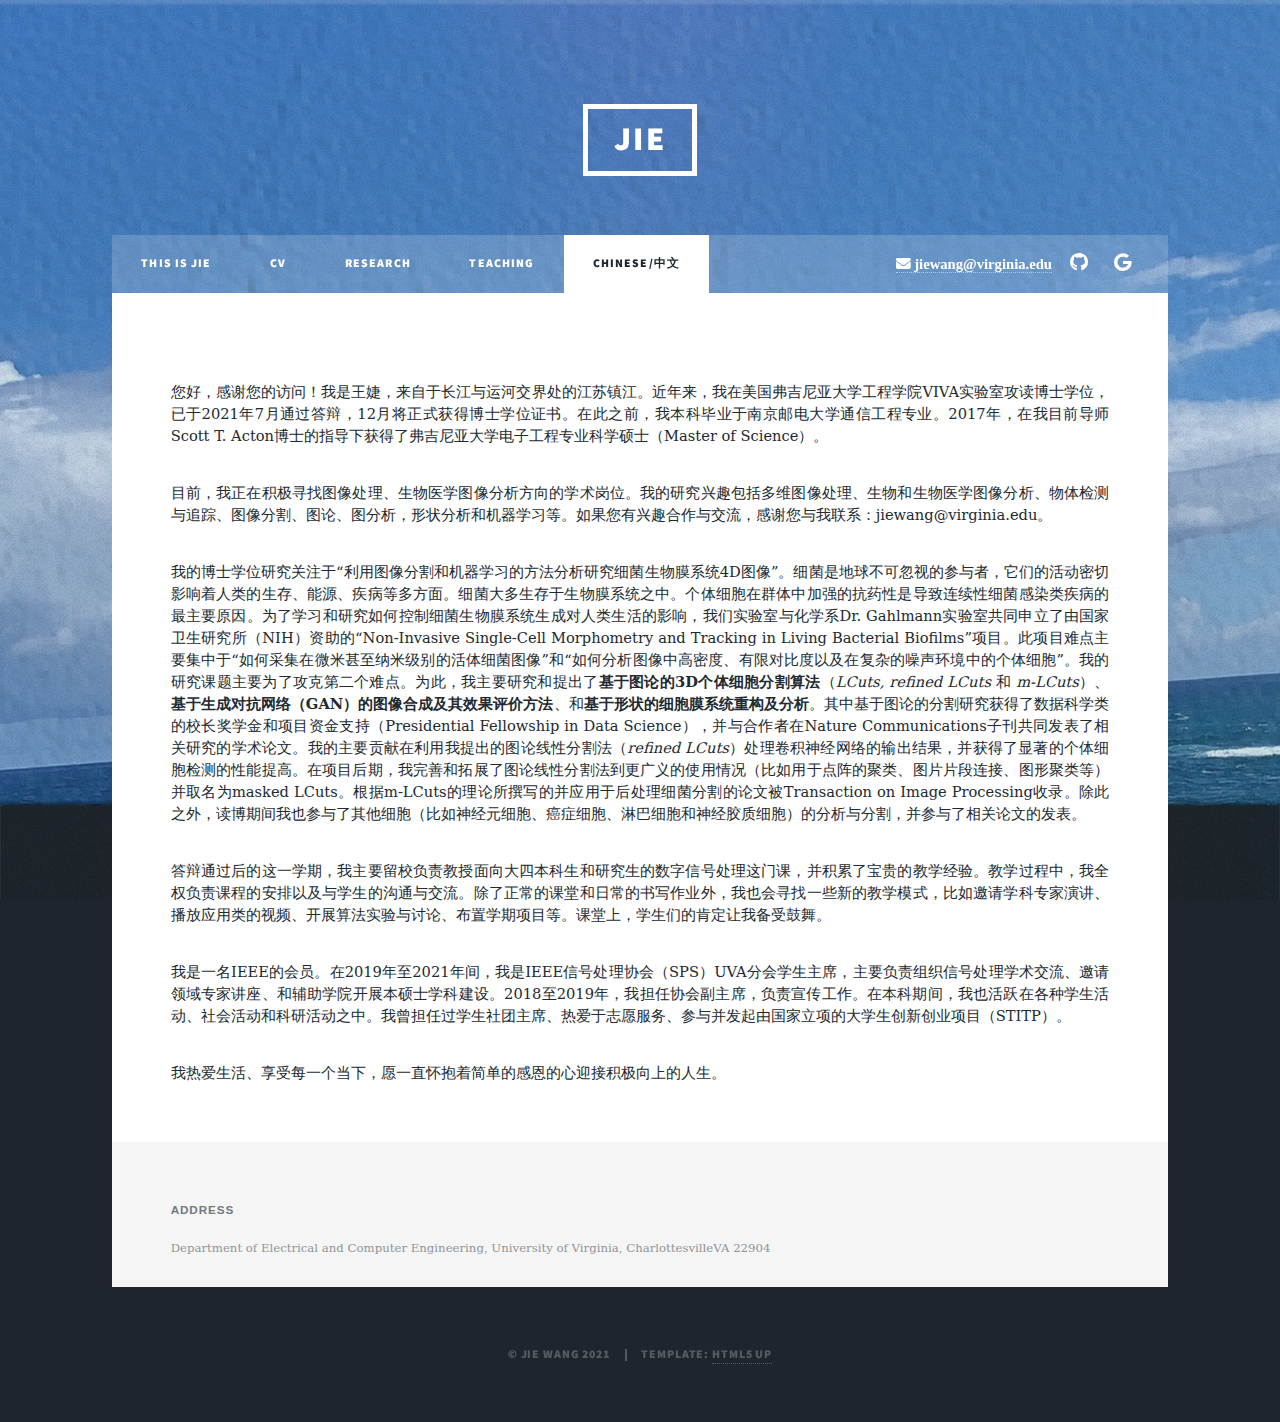
==== commit c44bc942: "Update chinese.html" ====
--- a/chinese.html
+++ b/chinese.html
@@ -6,7 +6,7 @@
 -->
 <html>
 	<head>
-		<title>CV - Jie</title>
+		<title>Jie - Chinese</title>
 		<meta charset="utf-8" />
 		<meta name="viewport" content="width=device-width, initial-scale=1, user-scalable=no" />
 		<link rel="stylesheet" href="assets/css/main.css" />
@@ -47,7 +47,7 @@
 								<br>
 								<p>目前，我正在积极寻找图像处理、生物医学图像分析方向的学术岗位。我的研究兴趣包括多维图像处理、生物和生物医学图像分析、物体检测与追踪、图像分割、图论、图分析，形状分析和机器学习等。如果您有兴趣合作与交流，感谢您与我联系：jiewang@virginia.edu。</p>
 								<br>
-								<p>我的博士学位研究关注于“利用图像分割和机器学习的方法分析研究细菌生物膜系统4D图像”。细菌是地球不可忽视的参与者，它们的活动密切影响着人类的生存、能源、疾病等多方面。细菌大多生存于生物膜系统之中。个体细胞在群体中加强的抗药性是导致连续性细菌感染类疾病的最主要原因。为了学习和研究如何控制细菌生物膜系统生成对人类生活的影响，我们实验室与化学系Dr. Gahlmann实验室共同申立了由国家卫生研究所（NIH）资助的“Non-Invasive Single-Cell Morphometry and Tracking in Living Bacterial Biofilms”项目。此项目难点主要集中于“如何采集在微米甚至纳米级别的活体细菌图像”和“如何分析图像中高密度、有限对比度以及在复杂的噪声环境中的个体细胞”。我的研究课题主要为了攻克第二个难点。为此，我主要研究和提出了<strong>基于图论的3D个体细胞分割算法</strong>（<em>LCuts, refined LCuts</em> 和 <em>m-LCuts</em>）、<strong>基于生成对抗网络（GAN）的图像合成及其效果评价方法</strong>、和<strong>基于形状的细胞膜系统重构及分析</strong>。其中基于图论的分割研究获得了数据科学类的校长奖学金和项目资金支持（Presidential Fellowship in Data Science），并与合作者在Nature Communications子刊共同发表了相关研究的学术论文。我的主要贡献在利用我提出的图论线性分割法（<em>refined LCuts</em>）处理卷积神经网络的输出结果，并获得了显著的个体细胞检测的性能提高。在项目后期，我完善和拓展了图论线性分割法到更广义的使用情况（比如用于点阵的聚类、图片片段连接、图形聚类等）并取名为masked LCuts。根据m-LCuts的理论所撰写的并应用于后处理细菌分割的论文被Transation on Image Processing收录。除此之外，读博期间我也参与了其他细胞（比如神经元细胞、癌症细胞、淋巴细胞和神经胶质细胞）的分析与分割，并参与了相关论文的发表。</p>
+								<p>我的博士学位研究关注于“利用图像分割和机器学习的方法分析研究细菌生物膜系统4D图像”。细菌是地球不可忽视的参与者，它们的活动密切影响着人类的生存、能源、疾病等多方面。细菌大多生存于生物膜系统之中。个体细胞在群体中加强的抗药性是导致连续性细菌感染类疾病的最主要原因。为了学习和研究如何控制细菌生物膜系统生成对人类生活的影响，我们实验室与化学系Dr. Gahlmann实验室共同申立了由国家卫生研究所（NIH）资助的“Non-Invasive Single-Cell Morphometry and Tracking in Living Bacterial Biofilms”项目。此项目难点主要集中于“如何采集在微米甚至纳米级别的活体细菌图像”和“如何分析图像中高密度、有限对比度以及在复杂的噪声环境中的个体细胞”。我的研究课题主要为了攻克第二个难点。为此，我主要研究和提出了<strong>基于图论的3D个体细胞分割算法</strong>（<em>LCuts, refined LCuts</em> 和 <em>m-LCuts</em>）、<strong>基于生成对抗网络（GAN）的图像合成及其效果评价方法</strong>、和<strong>基于形状的细胞膜系统重构及分析</strong>。其中基于图论的分割研究获得了数据科学类的校长奖学金和项目资金支持（Presidential Fellowship in Data Science），并与合作者在Nature Communications子刊共同发表了相关研究的学术论文。我的主要贡献在利用我提出的图论线性分割法（<em>refined LCuts</em>）处理卷积神经网络的输出结果，并获得了显著的个体细胞检测的性能提高。在项目后期，我完善和拓展了图论线性分割法到更广义的使用情况（比如用于点阵的聚类、图片片段连接、图形聚类等）并取名为masked LCuts。根据m-LCuts的理论所撰写的并应用于后处理细菌分割的论文被Transaction on Image Processing收录。除此之外，读博期间我也参与了其他细胞（比如神经元细胞、癌症细胞、淋巴细胞和神经胶质细胞）的分析与分割，并参与了相关论文的发表。</p>
 								<br>
 								<p>答辩通过后的这一学期，我主要留校负责教授面向大四本科生和研究生的数字信号处理这门课，并积累了宝贵的教学经验。教学过程中，我全权负责课程的安排以及与学生的沟通与交流。除了正常的课堂和日常的书写作业外，我也会寻找一些新的教学模式，比如邀请学科专家演讲、播放应用类的视频、开展算法实验与讨论、布置学期项目等。课堂上，学生们的肯定让我备受鼓舞。</p>
 								<br>
@@ -86,4 +86,4 @@
 			<script src="assets/js/main.js"></script>
 
 	</body>
-</html>+</html>
